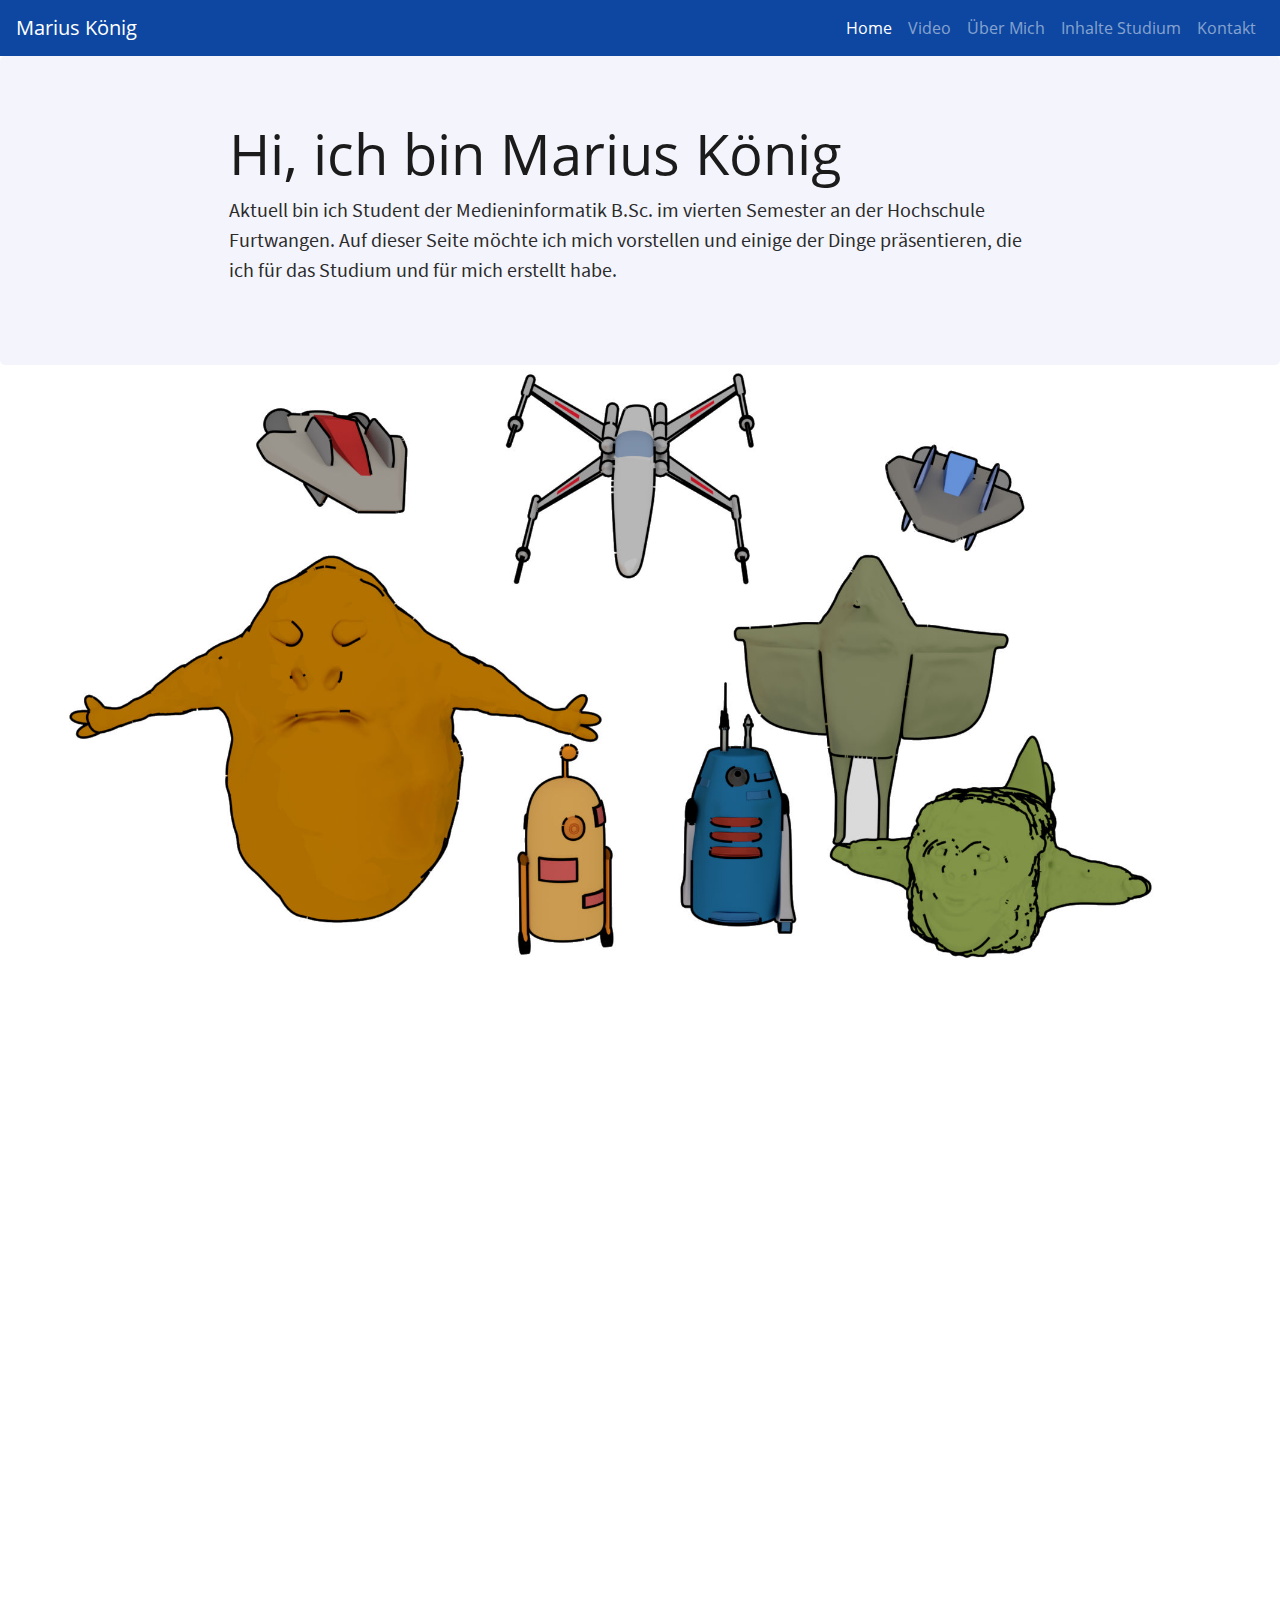
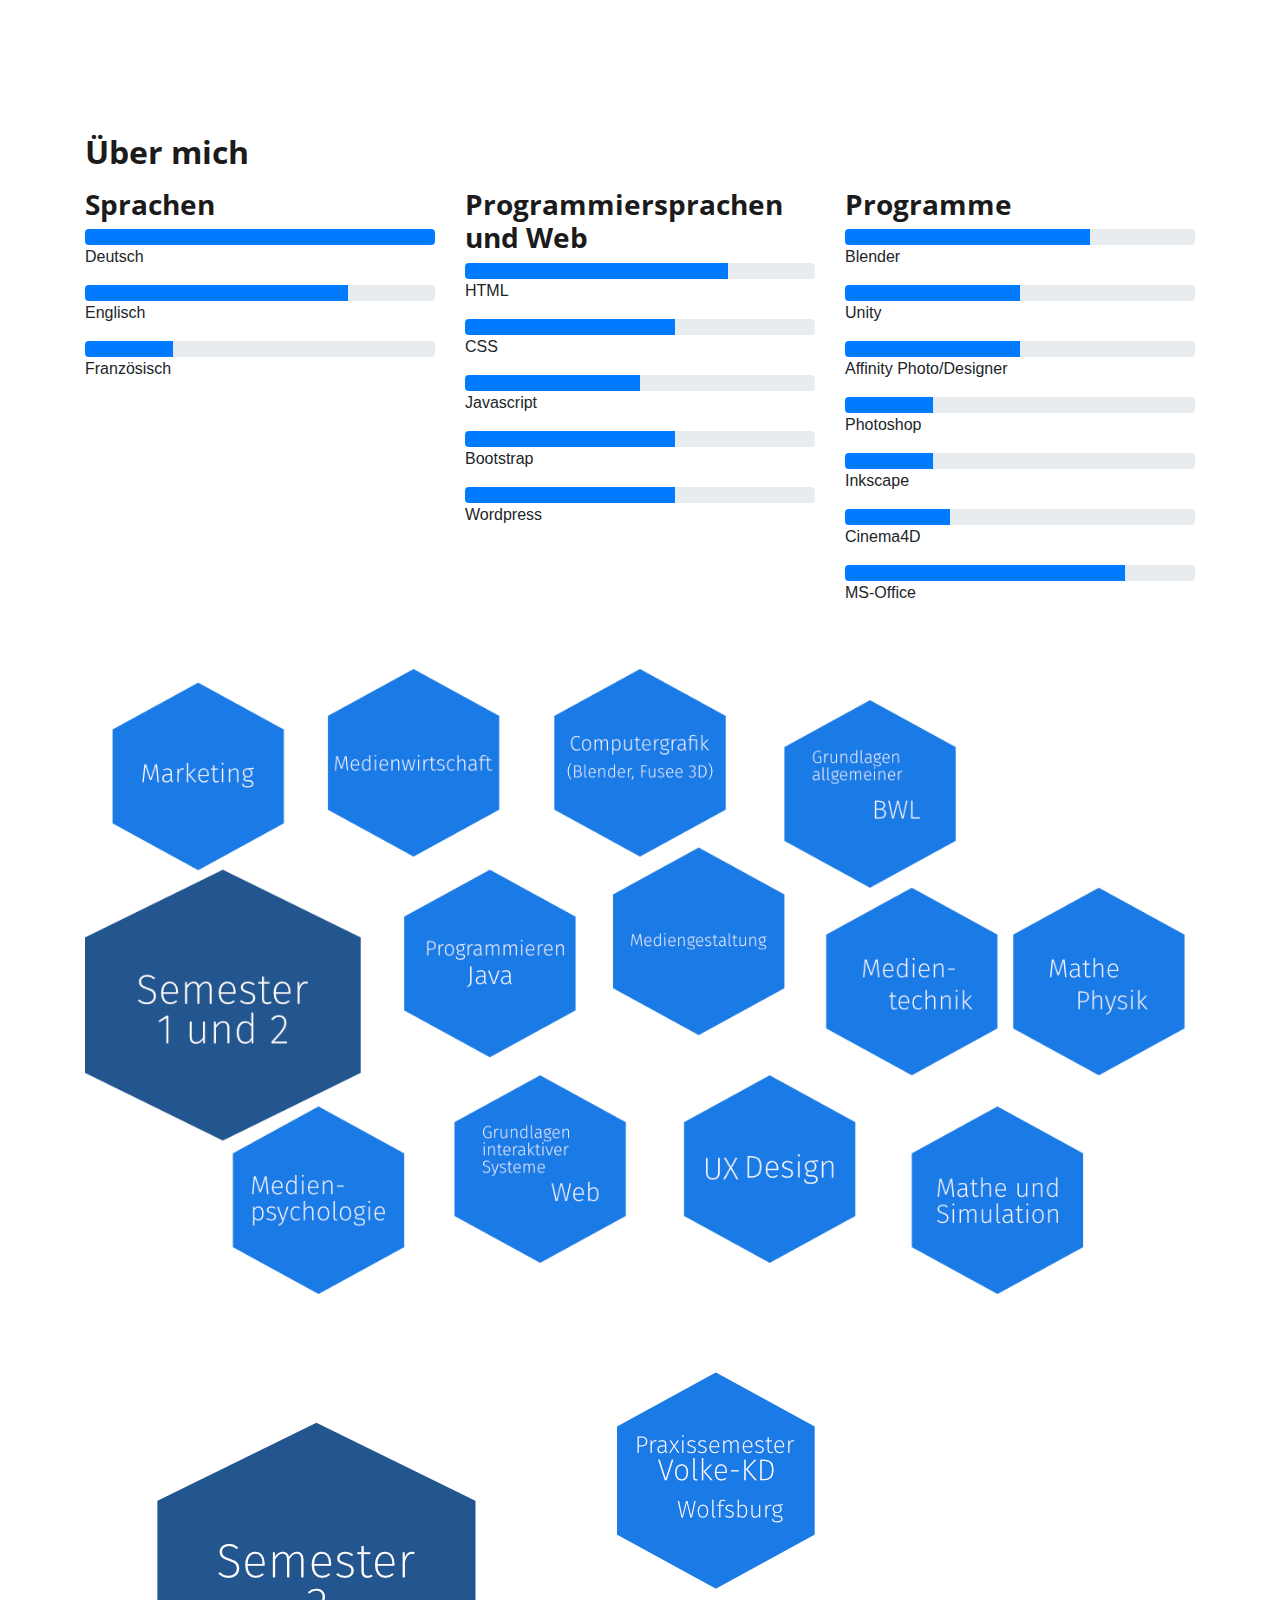
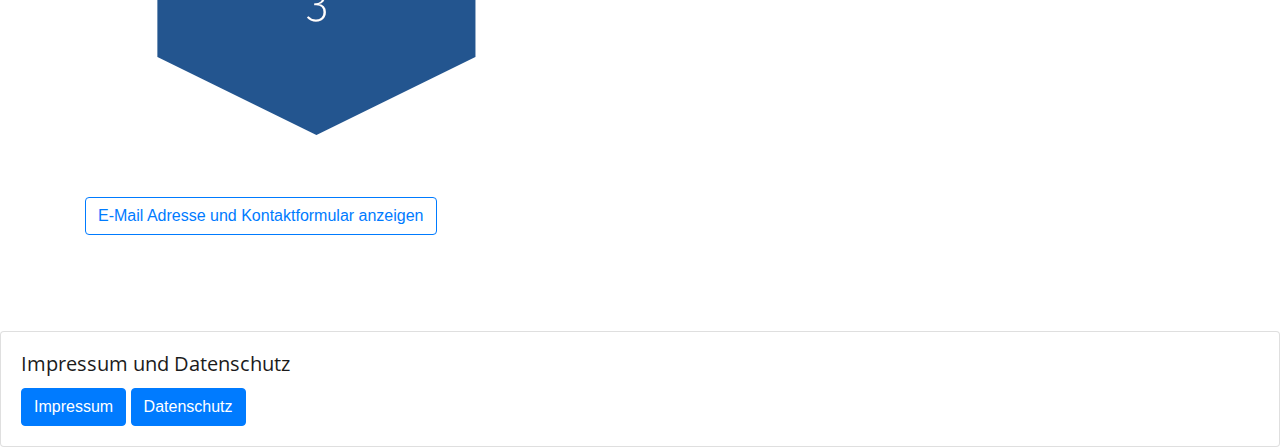
==== index.html @ 78ec2ecb "double jumbotron" ====
<!DOCTYPE html>

<head>
    <title>Marius König - Student Medieninformatik</title>
    <meta charset="utf-8">
    <meta name="viewport" content="width=device-width, initial-scale=1, shrink-to-fit=no">
    <meta name="theme-color" content="#0d47a1">
    <link rel="stylesheet" href="./css//bootstrap.min.css">
    <link rel="shortcut icon" href="./img/favicon.png">
    <link href="./css/style.css" rel="stylesheet">

</head>

<body>
    <nav class="navbar navbar-dark navbar-expand-lg navbar-light sticky-top" style="background-color: #0d47a1">
        <a class="navbar-brand" href="#">Marius König</a>
        <button class="navbar-toggler" type="button" data-toggle="collapse" data-target="#navbarNavAltMarkup"
            aria-controls="navbarNavAltMarkup" aria-expanded="false" aria-label="Toggle navigation">
            <span class="navbar-toggler-icon"></span>
        </button>
        <div class="collapse navbar-collapse justify-content-end" id="navbarNavAltMarkup">
            <div class="navbar-nav">
                <a class="nav-item nav-link active" href="#">Home<span class="sr-only">(current)</span></a>
                <a class="nav-item nav-link" href="#my-video">Video</a>
                <a class="nav-item nav-link" href="#about-me">Über Mich</a>
                <a class="nav-item nav-link" href="#studium">Inhalte Studium</a>
                <a class="nav-item nav-link" href="#link-contact">Kontakt</a>
            </div>
        </div>
    </nav>

    <div class="jumbotron mx-auto ">
        <div class="container" style="max-width:70%">
            <h1 class="display-4 mb-2">Hi, ich bin Marius König</h1>
            <p class="lead">
                Aktuell bin ich Student der Medieninformatik B.Sc. im vierten Semester an der Hochschule Furtwangen.
                Auf dieser Seite möchte ich mich vorstellen und einige der Dinge präsentieren,
                die ich für das Studium und für mich erstellt habe.
            </p>
        </div>
    </div>
    <div id="my-carousel" class="carousel slide mx-auto mb-4" data-ride="carousel" data-interval="3000"
        data-pause="false" style="max-width: 90%;">
        <div class="carousel-inner">
            <div class="carousel-item active">
                <img src="./img/image01.jpg" class="d-block w-100" alt="...">
            </div>
            <div class="carousel-item">
                <img src="./img/xwing.png" class="d-block w-100" alt="...">
            </div>
        </div>
    </div>

    <div class="embed-responsive embed-responsive-16by9 mx-auto" id="my-video" style="max-width:90%">
        <iframe class="embed-responsive-item" src="https://www.youtube-nocookie.com/embed/1ndP3oigHSA"
            allowfullscreen></iframe>
    </div>



    <div class="container mb-3 mt-5" id="about-me">
        <h2 class="font-weight-bold">Über mich</h2>
    </div>

    <div class="container mb-5">
        <div class="row">
            <div class="col-sm">
                <h3 class="font-weight-bold">Sprachen</h3>

                <div class="progress">
                    <div class="progress-bar w-100" role="progressbar" aria-valuenow="100" aria-valuemin="0"
                        aria-valuemax="100">
                    </div>
                </div>
                <p>Deutsch</p>


                <div class="progress">
                    <div class="progress-bar w-75" role="progressbar" aria-valuenow="75" aria-valuemin="0"
                        aria-valuemax="100">
                    </div>
                </div>
                <p>Englisch</p>


                <div class="progress">
                    <div class="progress-bar w-25" role="progressbar" aria-valuenow="25" aria-valuemin="0"
                        aria-valuemax="100">
                    </div>
                </div>
                <p>Französisch</p>
            </div>
            <div class="col-sm">
                <h3 class="font-weight-bold">Programmiersprachen und Web</h3>

                <div class="progress">
                    <div class="progress-bar" role="progressbar" style="width: 75%" aria-valuenow="75" aria-valuemin="0"
                        aria-valuemax="100">
                    </div>
                </div>
                <p>HTML</p>

                <div class="progress">
                    <div class="progress-bar" role="progressbar" style="width: 60%" aria-valuenow="60" aria-valuemin="0"
                        aria-valuemax="100">
                    </div>
                </div>
                <p>CSS</p>

                <div class="progress">
                    <div class="progress-bar" role="progressbar" style="width: 50%" aria-valuenow="50" aria-valuemin="0"
                        aria-valuemax="100">
                    </div>
                </div>
                <p>Javascript</p>

                <div class="progress">
                    <div class="progress-bar" role="progressbar" style="width: 60%" aria-valuenow="60" aria-valuemin="0"
                        aria-valuemax="100">
                    </div>
                </div>
                <p>Bootstrap</p>

                <div class="progress">
                    <div class="progress-bar" role="progressbar" style="width: 60%" aria-valuenow="60" aria-valuemin="0"
                        aria-valuemax="100">
                    </div>
                </div>
                <p>Wordpress</p>
            </div>
            <div class="col-sm">
                <h3 class="font-weight-bold">Programme</h3>

                <div class="progress">
                    <div class="progress-bar" role="progressbar" style="width: 70%" aria-valuenow="70" aria-valuemin="0"
                        aria-valuemax="100">
                    </div>
                </div>
                <p>Blender</p>

                <div class="progress">
                    <div class="progress-bar" role="progressbar" style="width: 50%" aria-valuenow="50" aria-valuemin="0"
                        aria-valuemax="100">
                    </div>
                </div>
                <p>Unity</p>

                <div class="progress">
                    <div class="progress-bar" role="progressbar" style="width: 50%" aria-valuenow="50" aria-valuemin="0"
                        aria-valuemax="100">
                    </div>
                </div>
                <p>Affinity Photo/Designer</p>

                <div class="progress">
                    <div class="progress-bar" role="progressbar" style="width: 25%" aria-valuenow="25" aria-valuemin="0"
                        aria-valuemax="100">
                    </div>
                </div>
                <p>Photoshop</p>

                <div class="progress">
                    <div class="progress-bar" role="progressbar" style="width: 25%" aria-valuenow="25" aria-valuemin="0"
                        aria-valuemax="100">
                    </div>
                </div>
                <p>Inkscape</p>

                <div class="progress">
                    <div class="progress-bar" role="progressbar" style="width: 30%" aria-valuenow="30" aria-valuemin="0"
                        aria-valuemax="100">
                    </div>
                </div>
                <p>Cinema4D</p>

                <div class="progress">
                    <div class="progress-bar" role="progressbar" style="width: 80%" aria-valuenow="80" aria-valuemin="0"
                        aria-valuemax="100">
                    </div>
                </div>
                <p>MS-Office</p>
            </div>
        </div>
    </div>

    <div class="container" id="studium">
        <img src="./img/sem1u2.png" class="img-fluid" alt="Responsive image">
        <img src="./img/sem3uprax.png" class="img-fluid" alt="Responsive image">
    </div>

    <span id="link-contact"></span>

    <div class="container temp-padding" id="tp-id">
        <button type="button" class="btn btn-outline-primary" id="show-contact">E-Mail Adresse und Kontaktformular anzeigen</button>
    </div>

    <div class="container d-none" id="contact-container">
        <div class="row">
            <div class="col-md">
                <h4>E-Mail-Adresse</h3>
                    <!-- <button type="button" class="btn btn-primary" id="contact-button">E-Mail-Adresse anzeigen</button> -->
                    <div class="card mb-4" style="max-width: fit-content">
                        <div class="card-body">
                            <span id="show-adress">Bitte Warten</span>
                        </div>
                    </div>
            </div>

            <div class="col-md">
                <h4 class="mb-4">
                    Kontaktformular
                    <small class="text-muted">über formspree</small>
                    </h3>
                    <form id="form" action="bla bla" method="POST">
                        <div class="form-group">
                            <label for="exampleInputEmail1">E-Mail-Adresse</label>
                            <input type="email" name="E-Mail" class="form-control" id="exampleInputEmail1"
                                aria-describedby="emailHelp" placeholder="Bitte E-Mail-Adresse eingeben">
                        </div>
                        <div class="form-group">
                            <label for="exampleInputPassword1">Ihre Nachricht</label>
                            <input class="form-control" type="text" name="text" id="exampleInputPassword1"
                                placeholder="Bitte Nachricht eingeben"></textarea>
                        </div>
                        <button type="submit" class="btn btn-primary">Senden</button>
                    </form>
            </div>
        </div>
    </div>





    <div class="card">
        <div class="card-body">
            <h5 class="card-title">Impressum und Datenschutz</h5>

            <!-- Button trigger modal -->
            <button type="button" class="btn btn-primary" data-toggle="modal" data-target="#impressum">
                Impressum
            </button>

            <!-- Modal -->
            <div class="modal fade" id="impressum" tabindex="-1" role="dialog" aria-hidden="true">
                <div class="modal-dialog modal-dialog-scrollable" role="document">
                    <div class="modal-content">
                        <div class="modal-header">
                            <h5 class="modal-title">Impressum</h5>
                            <button type="button" class="close" data-dismiss="modal" aria-label="Close">
                                <span aria-hidden="true">&times;</span>
                            </button>
                        </div>
                        <div class="modal-body">
                            <address>
                                Marius König <br>
                                Kandelstr. 7 <br>
                                79183 Waldkirch <br>
                            </address>
                        </div>
                    </div>
                </div>
            </div>


            <!-- Button trigger modal -->
            <button type="button" class="btn btn-primary" data-toggle="modal" data-target="#datenschutz">
                Datenschutz
            </button>

            <!-- Modal -->
            <div class="modal fade" id="datenschutz" tabindex="-1" role="dialog" aria-hidden="true">
                <div class="modal-dialog modal-dialog-scrollable" role="document">
                    <div class="modal-content">
                        <div class="modal-header">
                            <h5 class="modal-title">Datenschutz</h5>
                            <button type="button" class="close" data-dismiss="modal" aria-label="Close">
                                <span aria-hidden="true">&times;</span>
                            </button>
                        </div>
                        <div class="modal-body">
                            <h2>Datenschutzerklärung</h2>
                            <h3 id="dsg-general-intro"></h3>
                            <p class="text-justify">Diese Datenschutzerklärung klärt Sie über die Art, den Umfang und
                                Zweck der Verarbeitung
                                von personenbezogenen Daten (nachfolgend kurz „Daten“) im Rahmen der Erbringung unserer
                                Leistungen sowie innerhalb unseres Onlineangebotes und der mit ihm verbundenen
                                Webseiten, Funktionen und Inhalte sowie externen Onlinepräsenzen, wie z.B. unser Social
                                Media Profile auf (nachfolgend gemeinsam bezeichnet als „Onlineangebot“). Im Hinblick
                                auf die verwendeten Begrifflichkeiten, wie z.B. „Verarbeitung“ oder „Verantwortlicher“
                                verweisen wir auf die Definitionen im Art. 4 der Datenschutzgrundverordnung (DSGVO).
                                <br>
                                <br>
                            </p>
                            <h3 id="dsg-general-controller">Verantwortlicher</h3>
                            <p class="text-justify"><span class="tsmcontroller">Marius König<br>
                                    Kandelstr. 7 <br>
                                    79183 Waldkirch<br>
                                    E-Mail-Adresse Siehe Button</span></p>
                            <h3 id="dsg-general-datatype">Arten der verarbeiteten Daten</h3>
                            <p class="text-justify">- Bestandsdaten (z.B., Personen-Stammdaten, Namen oder
                                Adressen).<br>
                                - Kontaktdaten (z.B., E-Mail, Telefonnummern).<br>
                                - Inhaltsdaten (z.B., Texteingaben, Fotografien, Videos).<br>
                                - Nutzungsdaten (z.B., besuchte Webseiten, Interesse an Inhalten, Zugriffszeiten).<br>
                                - Meta-/Kommunikationsdaten (z.B., Geräte-Informationen, IP-Adressen).</p>
                            <h3 id="dsg-general-datasubjects">Kategorien betroffener Personen</h3>
                            <p class="text-justify">Besucher und Nutzer des Onlineangebotes (Nachfolgend bezeichnen wir
                                die betroffenen
                                Personen zusammenfassend auch als „Nutzer“).<br>
                            </p>
                            <h3 id="dsg-general-purpose">Zweck der Verarbeitung</h3>
                            <p class="text-justify">- Zurverfügungstellung des Onlineangebotes, seiner Funktionen und
                                Inhalte.<br>
                                - Beantwortung von Kontaktanfragen und Kommunikation mit Nutzern.<br>
                                - Sicherheitsmaßnahmen.<br>
                                - Reichweitenmessung/Marketing<br>
                                <span class="tsmcom"></span></p>
                            <h3 id="dsg-general-terms">Verwendete Begrifflichkeiten </h3>
                            <p class="text-justify">„Personenbezogene Daten“ sind alle Informationen, die sich auf eine
                                identifizierte oder
                                identifizierbare natürliche Person (im Folgenden „betroffene Person“) beziehen; als
                                identifizierbar wird eine natürliche Person angesehen, die direkt oder indirekt,
                                insbesondere mittels Zuordnung zu einer Kennung wie einem Namen, zu einer Kennnummer, zu
                                Standortdaten, zu einer Online-Kennung (z.B. Cookie) oder zu einem oder mehreren
                                besonderen Merkmalen identifiziert werden kann, die Ausdruck der physischen,
                                physiologischen, genetischen, psychischen, wirtschaftlichen, kulturellen oder sozialen
                                Identität dieser natürlichen Person sind.<br>
                                <br>
                                „Verarbeitung“ ist jeder mit oder ohne Hilfe automatisierter Verfahren ausgeführte
                                Vorgang oder jede solche Vorgangsreihe im Zusammenhang mit personenbezogenen Daten. Der
                                Begriff reicht weit und umfasst praktisch jeden Umgang mit Daten.<br>
                                <br>
                                „Pseudonymisierung“ die Verarbeitung personenbezogener Daten in einer Weise, dass die
                                personenbezogenen Daten ohne Hinzuziehung zusätzlicher Informationen nicht mehr einer
                                spezifischen betroffenen Person zugeordnet werden können, sofern diese zusätzlichen
                                Informationen gesondert aufbewahrt werden und technischen und organisatorischen
                                Maßnahmen unterliegen, die gewährleisten, dass die personenbezogenen Daten nicht einer
                                identifizierten oder identifizierbaren natürlichen Person zugewiesen werden.<br>
                                <br>
                                „Profiling“ jede Art der automatisierten Verarbeitung personenbezogener Daten, die darin
                                besteht, dass diese personenbezogenen Daten verwendet werden, um bestimmte persönliche
                                Aspekte, die sich auf eine natürliche Person beziehen, zu bewerten, insbesondere um
                                Aspekte bezüglich Arbeitsleistung, wirtschaftliche Lage, Gesundheit, persönliche
                                Vorlieben, Interessen, Zuverlässigkeit, Verhalten, Aufenthaltsort oder Ortswechsel
                                dieser natürlichen Person zu analysieren oder vorherzusagen.<br>
                                <br>
                                Als „Verantwortlicher“ wird die natürliche oder juristische Person, Behörde, Einrichtung
                                oder andere Stelle, die allein oder gemeinsam mit anderen über die Zwecke und Mittel der
                                Verarbeitung von personenbezogenen Daten entscheidet, bezeichnet.<br>
                                <br>
                                „Auftragsverarbeiter“ eine natürliche oder juristische Person, Behörde, Einrichtung oder
                                andere Stelle, die personenbezogene Daten im Auftrag des Verantwortlichen
                                verarbeitet.<br>
                            </p>
                            <h3 id="dsg-general-legalbasis">Maßgebliche Rechtsgrundlagen</h3>
                            <p class="text-justify">Nach Maßgabe des Art. 13 DSGVO teilen wir Ihnen die Rechtsgrundlagen
                                unserer
                                Datenverarbeitungen mit. Für Nutzer aus dem Geltungsbereich der
                                Datenschutzgrundverordnung (DSGVO), d.h. der EU und des EWG gilt, sofern die
                                Rechtsgrundlage in der Datenschutzerklärung nicht genannt wird, Folgendes: <br>
                                Die Rechtsgrundlage für die Einholung von Einwilligungen ist Art. 6 Abs. 1 lit. a und
                                Art. 7 DSGVO;<br>
                                Die Rechtsgrundlage für die Verarbeitung zur Erfüllung unserer Leistungen und
                                Durchführung vertraglicher Maßnahmen sowie Beantwortung von Anfragen ist Art. 6 Abs. 1
                                lit. b DSGVO;<br>
                                Die Rechtsgrundlage für die Verarbeitung zur Erfüllung unserer rechtlichen
                                Verpflichtungen ist Art. 6 Abs. 1 lit. c DSGVO;<br>
                                Für den Fall, dass lebenswichtige Interessen der betroffenen Person oder einer anderen
                                natürlichen Person eine Verarbeitung personenbezogener Daten erforderlich machen, dient
                                Art. 6 Abs. 1 lit. d DSGVO als Rechtsgrundlage.<br>
                                Die Rechtsgrundlage für die erforderliche Verarbeitung zur Wahrnehmung einer Aufgabe,
                                die im öffentlichen Interesse liegt oder in Ausübung öffentlicher Gewalt erfolgt, die
                                dem Verantwortlichen übertragen wurde ist Art. 6 Abs. 1 lit. e DSGVO. <br>
                                Die Rechtsgrundlage für die Verarbeitung zur Wahrung unserer berechtigten Interessen ist
                                Art. 6 Abs. 1 lit. f DSGVO. <br>
                                Die Verarbeitung von Daten zu anderen Zwecken als denen, zu denen sie erhoben wurden,
                                bestimmt sich nach den Vorgaben des Art 6 Abs. 4 DSGVO. <br>
                                Die Verarbeitung von besonderen Kategorien von Daten (entsprechend Art. 9 Abs. 1 DSGVO)
                                bestimmt sich nach den Vorgaben des Art. 9 Abs. 2 DSGVO. <br>
                            </p>
                            <h3 id="dsg-general-securitymeasures">Sicherheitsmaßnahmen</h3>
                            <p class="text-justify">Wir treffen nach Maßgabe der gesetzlichen Vorgabenunter
                                Berücksichtigung des Stands der
                                Technik, der Implementierungskosten und der Art, des Umfangs, der Umstände und der
                                Zwecke der Verarbeitung sowie der unterschiedlichen Eintrittswahrscheinlichkeit und
                                Schwere des Risikos für die Rechte und Freiheiten natürlicher Personen, geeignete
                                technische und organisatorische Maßnahmen, um ein dem Risiko angemessenes Schutzniveau
                                zu gewährleisten.<br>
                                <br>
                                Zu den Maßnahmen gehören insbesondere die Sicherung der Vertraulichkeit, Integrität und
                                Verfügbarkeit von Daten durch Kontrolle des physischen Zugangs zu den Daten, als auch
                                des sie betreffenden Zugriffs, der Eingabe, Weitergabe, der Sicherung der Verfügbarkeit
                                und ihrer Trennung. Des Weiteren haben wir Verfahren eingerichtet, die eine Wahrnehmung
                                von Betroffenenrechten, Löschung von Daten und Reaktion auf Gefährdung der Daten
                                gewährleisten. Ferner berücksichtigen wir den Schutz personenbezogener Daten bereits bei
                                der Entwicklung, bzw. Auswahl von Hardware, Software sowie Verfahren, entsprechend dem
                                Prinzip des Datenschutzes durch Technikgestaltung und durch datenschutzfreundliche
                                Voreinstellungen.<br>
                            </p>
                            <h3 id="dsg-general-coprocessing">Zusammenarbeit mit Auftragsverarbeitern, gemeinsam
                                Verantwortlichen und Dritten</h3>
                            <p class="text-justify">Sofern wir im Rahmen unserer Verarbeitung Daten gegenüber anderen
                                Personen und
                                Unternehmen (Auftragsverarbeitern, gemeinsam Verantwortlichen oder Dritten) offenbaren,
                                sie an diese übermitteln oder ihnen sonst Zugriff auf die Daten gewähren, erfolgt dies
                                nur auf Grundlage einer gesetzlichen Erlaubnis (z.B. wenn eine Übermittlung der Daten an
                                Dritte, wie an Zahlungsdienstleister, zur Vertragserfüllung erforderlich ist), Nutzer
                                eingewilligt haben, eine rechtliche Verpflichtung dies vorsieht oder auf Grundlage
                                unserer berechtigten Interessen (z.B. beim Einsatz von Beauftragten, Webhostern, etc.).
                                <br>
                                <br>
                                Sofern wir Daten anderen Unternehmen unserer Unternehmensgruppe offenbaren, übermitteln
                                oder ihnen sonst den Zugriff gewähren, erfolgt dies insbesondere zu administrativen
                                Zwecken als berechtigtes Interesse und darüberhinausgehend auf einer den gesetzlichen
                                Vorgaben entsprechenden Grundlage. <br>
                            </p>
                            <h3 id="dsg-general-thirdparty">Übermittlungen in Drittländer</h3>
                            <p class="text-justify">Sofern wir Daten in einem Drittland (d.h. außerhalb der Europäischen
                                Union (EU), des
                                Europäischen Wirtschaftsraums (EWR) oder der Schweizer Eidgenossenschaft) verarbeiten
                                oder dies im Rahmen der Inanspruchnahme von Diensten Dritter oder Offenlegung, bzw.
                                Übermittlung von Daten an andere Personen oder Unternehmen geschieht, erfolgt dies nur,
                                wenn es zur Erfüllung unserer (vor)vertraglichen Pflichten, auf Grundlage Ihrer
                                Einwilligung, aufgrund einer rechtlichen Verpflichtung oder auf Grundlage unserer
                                berechtigten Interessen geschieht. Vorbehaltlich ausdrücklicher Einwilligung oder
                                vertraglich erforderlicher Übermittlung, verarbeiten oder lassen wir die Daten nur in
                                Drittländern mit einem anerkannten Datenschutzniveau, zu denen die unter dem
                                "Privacy-Shield" zertifizierten US-Verarbeiter gehören oder auf Grundlage besonderer
                                Garantien, wie z.B. vertraglicher Verpflichtung durch sogenannte Standardschutzklauseln
                                der EU-Kommission, dem Vorliegen von Zertifizierungen oder verbindlichen internen
                                Datenschutzvorschriften verarbeiten (Art. 44 bis 49 DSGVO, <a
                                    href="https://ec.europa.eu/info/law/law-topic/data-protection/data-transfers-outside-eu_de"
                                    target="blank">Informationsseite der EU-Kommission</a>).</p>
                            <h3 id="dsg-general-rightssubject">Rechte der betroffenen Personen</h3>
                            <p class="text-justify">Sie haben das Recht, eine Bestätigung darüber zu verlangen, ob
                                betreffende Daten
                                verarbeitet werden und auf Auskunft über diese Daten sowie auf weitere Informationen und
                                Kopie der Daten entsprechend den gesetzlichen Vorgaben.<br>
                                <br>
                                Sie haben entsprechend. den gesetzlichen Vorgaben das Recht, die Vervollständigung der
                                Sie betreffenden Daten oder die Berichtigung der Sie betreffenden unrichtigen Daten zu
                                verlangen.<br>
                                <br>
                                Sie haben nach Maßgabe der gesetzlichen Vorgaben das Recht zu verlangen, dass
                                betreffende Daten unverzüglich gelöscht werden, bzw. alternativ nach Maßgabe der
                                gesetzlichen Vorgaben eine Einschränkung der Verarbeitung der Daten zu verlangen.<br>
                                <br>
                                Sie haben das Recht zu verlangen, dass die Sie betreffenden Daten, die Sie uns
                                bereitgestellt haben nach Maßgabe der gesetzlichen Vorgaben zu erhalten und deren
                                Übermittlung an andere Verantwortliche zu fordern. <br>
                                <br>
                                Sie haben ferner nach Maßgabe der gesetzlichen Vorgaben das Recht, eine Beschwerde bei
                                der zuständigen Aufsichtsbehörde einzureichen.<br>
                            </p>
                            <h3 id="dsg-general-revokeconsent">Widerrufsrecht</h3>
                            <p class="text-justify">Sie haben das Recht, erteilte Einwilligungen mit Wirkung für die
                                Zukunft zu widerrufen.
                            </p>
                            <h3 id="dsg-general-object">Widerspruchsrecht</h3>
                            <p><strong>Sie können der künftigen Verarbeitung der Sie betreffenden Daten nach Maßgabe der
                                    gesetzlichen Vorgaben jederzeit widersprechen. Der Widerspruch kann insbesondere
                                    gegen die Verarbeitung für Zwecke der Direktwerbung erfolgen.</strong></p>
                            <h3 id="dsg-general-cookies">Cookies und Widerspruchsrecht bei Direktwerbung</h3>
                            <p class="text-justify">Als „Cookies“ werden kleine Dateien bezeichnet, die auf Rechnern der
                                Nutzer gespeichert
                                werden. Innerhalb der Cookies können unterschiedliche Angaben gespeichert werden. Ein
                                Cookie dient primär dazu, die Angaben zu einem Nutzer (bzw. dem Gerät auf dem das Cookie
                                gespeichert ist) während oder auch nach seinem Besuch innerhalb eines Onlineangebotes zu
                                speichern. Als temporäre Cookies, bzw. „Session-Cookies“ oder „transiente Cookies“,
                                werden Cookies bezeichnet, die gelöscht werden, nachdem ein Nutzer ein Onlineangebot
                                verlässt und seinen Browser schließt. In einem solchen Cookie kann z.B. der Inhalt eines
                                Warenkorbs in einem Onlineshop oder ein Login-Status gespeichert werden. Als „permanent“
                                oder „persistent“ werden Cookies bezeichnet, die auch nach dem Schließen des Browsers
                                gespeichert bleiben. So kann z.B. der Login-Status gespeichert werden, wenn die Nutzer
                                diese nach mehreren Tagen aufsuchen. Ebenso können in einem solchen Cookie die
                                Interessen der Nutzer gespeichert werden, die für Reichweitenmessung oder
                                Marketingzwecke verwendet werden. Als „Third-Party-Cookie“ werden Cookies bezeichnet,
                                die von anderen Anbietern als dem Verantwortlichen, der das Onlineangebot betreibt,
                                angeboten werden (andernfalls, wenn es nur dessen Cookies sind spricht man von
                                „First-Party Cookies“).<br>
                                <br>
                                Wir können temporäre und permanente Cookies einsetzen und klären hierüber im Rahmen
                                unserer Datenschutzerklärung auf.<br>
                                <br>
                                Sofern wir die Nutzer um eine Einwilligung in den Einsatz von Cookies bitten (z.B. im
                                Rahmen einer Cookie-Einwilligung), ist die Rechtsgrundlage dieser Verarbeitung Art. 6
                                Abs. 1 lit. a. DSGVO. Ansonsten werden die personenbezogenen Cookies der Nutzer
                                entsprechend den nachfolgenden Erläuterungen im Rahmen dieser Datenschutzerklärung auf
                                Grundlage unserer berechtigten Interessen (d.h. Interesse an der Analyse, Optimierung
                                und wirtschaftlichem Betrieb unseres Onlineangebotes im Sinne des Art. 6 Abs. 1 lit. f.
                                DSGVO) oder sofern der Einsatz von Cookies zur Erbringung unserer vertragsbezogenen
                                Leistungen erforderlich ist, gem. Art. 6 Abs. 1 lit. b. DSGVO, bzw. sofern der Einsatz
                                von Cookies für die Wahrnehmung einer Aufgabe, die im öffentlichen Interesse liegt
                                erforderlich ist oder in Ausübung öffentlicher Gewalt erfolgt, gem. Art. 6 Abs. 1 lit.
                                e. DSGVO, verarbeitet.<br>
                                <br>
                                Falls die Nutzer nicht möchten, dass Cookies auf ihrem Rechner gespeichert werden,
                                werden sie gebeten die entsprechende Option in den Systemeinstellungen ihres Browsers zu
                                deaktivieren. Gespeicherte Cookies können in den Systemeinstellungen des Browsers
                                gelöscht werden. Der Ausschluss von Cookies kann zu Funktionseinschränkungen dieses
                                Onlineangebotes führen.<br>
                                <br>
                                Ein genereller Widerspruch gegen den Einsatz der zu Zwecken des Onlinemarketing
                                eingesetzten Cookies kann bei einer Vielzahl der Dienste, vor allem im Fall des
                                Trackings, über die US-amerikanische Seite <a
                                    href="http://www.aboutads.info/choices/">http://www.aboutads.info/choices/</a> oder
                                die EU-Seite <a
                                    href="http://www.youronlinechoices.com/">http://www.youronlinechoices.com/</a>
                                erklärt werden. Des Weiteren kann die Speicherung von Cookies mittels deren Abschaltung
                                in den Einstellungen des Browsers erreicht werden. Bitte beachten Sie, dass dann
                                gegebenenfalls nicht alle Funktionen dieses Onlineangebotes genutzt werden können.</p>
                            <h3 id="dsg-general-erasure">Löschung von Daten</h3>
                            <p class="text-justify">Die von uns verarbeiteten Daten werden nach Maßgabe der gesetzlichen
                                Vorgaben gelöscht
                                oder in ihrer Verarbeitung eingeschränkt. Sofern nicht im Rahmen dieser
                                Datenschutzerklärung ausdrücklich angegeben, werden die bei uns gespeicherten Daten
                                gelöscht, sobald sie für ihre Zweckbestimmung nicht mehr erforderlich sind und der
                                Löschung keine gesetzlichen Aufbewahrungspflichten entgegenstehen. <br>
                                <br>
                                Sofern die Daten nicht gelöscht werden, weil sie für andere und gesetzlich zulässige
                                Zwecke erforderlich sind, wird deren Verarbeitung eingeschränkt. D.h. die Daten werden
                                gesperrt und nicht für andere Zwecke verarbeitet. Das gilt z.B. für Daten, die aus
                                handels- oder steuerrechtlichen Gründen aufbewahrt werden müssen.</p>
                            <h3 id="dsg-general-changes">Änderungen und Aktualisierungen der Datenschutzerklärung</h3>
                            <p class="text-justify">Wir bitten Sie sich regelmäßig über den Inhalt unserer
                                Datenschutzerklärung zu
                                informieren. Wir passen die Datenschutzerklärung an, sobald die Änderungen der von uns
                                durchgeführten Datenverarbeitungen dies erforderlich machen. Wir informieren Sie, sobald
                                durch die Änderungen eine Mitwirkungshandlung Ihrerseits (z.B. Einwilligung) oder eine
                                sonstige individuelle Benachrichtigung erforderlich wird.</p>
                            <p></p>
                            <h3 id="dsg-hostingprovider">Hosting und E-Mail-Versand</h3>
                            <p></p>
                            <p class="text-justify"><span class="ts-muster-content">Die von uns in Anspruch genommenen
                                    Hosting-Leistungen
                                    dienen der Zurverfügungstellung der folgenden Leistungen: Infrastruktur- und
                                    Plattformdienstleistungen, Rechenkapazität, Speicherplatz und Datenbankdienste,
                                    E-Mail-Versand, Sicherheitsleistungen sowie technische Wartungsleistungen, die wir
                                    zum Zwecke des Betriebs dieses Onlineangebotes einsetzen. <br>
                                    <br>
                                    Hierbei verarbeiten wir, bzw. unser Hostinganbieter Bestandsdaten, Kontaktdaten,
                                    Inhaltsdaten, Vertragsdaten, Nutzungsdaten, Meta- und Kommunikationsdaten von
                                    Kunden, Interessenten und Besuchern dieses Onlineangebotes auf Grundlage unserer
                                    berechtigten Interessen an einer effizienten und sicheren Zurverfügungstellung
                                    dieses Onlineangebotes gem. Art. 6 Abs. 1 lit. f DSGVO i.V.m. Art. 28 DSGVO
                                    (Abschluss Auftragsverarbeitungsvertrag).</span></p>
                            <p></p>
                            <h3 id="dsg-logfiles">Erhebung von Zugriffsdaten und Logfiles</h3>
                            <p></p>
                            <p class="text-justify"><span class="ts-muster-content">Wir, bzw. unser Hostinganbieter,
                                    erhebt auf Grundlage
                                    unserer berechtigten Interessen im Sinne des Art. 6 Abs. 1 lit. f. DSGVO Daten über
                                    jeden Zugriff auf den Server, auf dem sich dieser Dienst befindet (sogenannte
                                    Serverlogfiles). Zu den Zugriffsdaten gehören Name der abgerufenen Webseite, Datei,
                                    Datum und Uhrzeit des Abrufs, übertragene Datenmenge, Meldung über erfolgreichen
                                    Abruf, Browsertyp nebst Version, das Betriebssystem des Nutzers, Referrer URL (die
                                    zuvor besuchte Seite), IP-Adresse und der anfragende Provider.<br>
                                    <br>
                                    Logfile-Informationen werden aus Sicherheitsgründen (z.B. zur Aufklärung von
                                    Missbrauchs- oder Betrugshandlungen) für die Dauer von maximal 7 Tagen gespeichert
                                    und danach gelöscht. Daten, deren weitere Aufbewahrung zu Beweiszwecken erforderlich
                                    ist, sind bis zur endgültigen Klärung des jeweiligen Vorfalls von der Löschung
                                    ausgenommen.</span></p>
                            <p></p>
                            <h3 id="dsg-thirdparty-einleitung">Einbindung von Diensten und Inhalten Dritter</h3>
                            <p></p>
                            <p class="text-justify"><span class="ts-muster-content">Wir setzen innerhalb unseres
                                    Onlineangebotes auf
                                    Grundlage unserer berechtigten Interessen (d.h. Interesse an der Analyse,
                                    Optimierung und wirtschaftlichem Betrieb unseres Onlineangebotes im Sinne des Art. 6
                                    Abs. 1 lit. f. DSGVO) Inhalts- oder Serviceangebote von Drittanbietern ein, um deren
                                    Inhalte und Services, wie z.B. Videos oder Schriftarten einzubinden (nachfolgend
                                    einheitlich bezeichnet als “Inhalte”). <br>

                                    <br>
                                    Dies setzt immer voraus, dass die Drittanbieter dieser Inhalte, die IP-Adresse der
                                    Nutzer wahrnehmen, da sie ohne die IP-Adresse die Inhalte nicht an deren Browser
                                    senden könnten. Die IP-Adresse ist damit für die Darstellung dieser Inhalte
                                    erforderlich. Wir bemühen uns nur solche Inhalte zu verwenden, deren jeweilige
                                    Anbieter die IP-Adresse lediglich zur Auslieferung der Inhalte verwenden.
                                    Drittanbieter können ferner so genannte Pixel-Tags (unsichtbare Grafiken, auch als
                                    "Web Beacons" bezeichnet) für statistische oder Marketingzwecke verwenden. Durch die
                                    "Pixel-Tags" können Informationen, wie der Besucherverkehr auf den Seiten dieser
                                    Website ausgewertet werden. Die pseudonymen Informationen können ferner in Cookies
                                    auf dem Gerät der Nutzer gespeichert werden und unter anderem technische
                                    Informationen zum Browser und Betriebssystem, verweisende Webseiten, Besuchszeit
                                    sowie weitere Angaben zur Nutzung unseres Onlineangebotes enthalten, als auch mit
                                    solchen Informationen aus anderen Quellen verbunden werden.
                                </span></p>
                            <p></p>
                            <h3 id="dsg-thirdparty-youtube">Youtube</h3>
                            <p></p>
                            <p class="text-justify"><span class="ts-muster-content">Wir binden die Videos der Plattform
                                    “YouTube” des
                                    Anbieters Google Ireland Limited, Gordon House, Barrow Street, Dublin 4, Irland,
                                    ein. Datenschutzerklärung: <a target="_blank"
                                        href="https://www.google.com/policies/privacy/">https://www.google.com/policies/privacy/</a>,
                                    Opt-Out: <a target="_blank"
                                        href="https://adssettings.google.com/authenticated">https://adssettings.google.com/authenticated</a>.</span>
                            </p>

                            <p></p>
                            <h3>Content Delivery Network (CDN)</h3>
                            <p class="text-justify">
                                Wir setzen ein so genanntes "Content Delivery Network" (CDN), angeboten von
                                Github und Bootstrap ein.

                                Ein CDN ist ein Dienst, mit dessen Hilfe Inhalte unseres Onlineangebotes,
                                insbesondere große Mediendateien, wie Grafiken oder Skripte mit Hilfe regional
                                verteilter und über das Internet verbundener Server, schneller ausgeliefert
                                werden. Die Verarbeitung der Daten der Nutzer erfolgt alleine zu den
                                vorgenannten Zwecken und der Aufrechterhaltung der Sicherheit und
                                Funktionsfähigkeit des CDN.

                                Die Nutzung erfolgt auf Grundlage unserer berechtigten Interessen, d.h.
                                Interesse an einer sicheren und effizienten Bereitstellung, Analyse sowie
                                Optimierung unseres Onlineangebotes gem. Art. 6 Abs. 1 lit. f. DSGVO.
                            </p>
                            <p></p>
                            <h3 id="dsg-thirdparty-googlefonts">Google Fonts</h3>
                            <p></p>

                            <a href="https://datenschutz-generator.de" class="dsg1-6" rel="nofollow"
                                target="_blank">Erstellt mit Datenschutz-Generator.de von RA Dr. Thomas Schwenke</a>

                        </div>
                    </div>
                </div>
            </div>


        </div>
    </div>


    <script src="./js/jquery-3.3.1.min.js"></script>
    <script src="./js/popper.min.js"></script>
    <script src="./js/bootstrap.min.js"></script>
    <script src="./js/index.js"></script>
</body>
---- css/style.css ----
/* source-sans-pro-regular - latin */
@font-face {
    font-family: 'Source Sans Pro';
    font-style: normal;
    font-weight: 400;
    src: local('Source Sans Pro Regular'), local('SourceSansPro-Regular'),
         url('../fonts/source-sans-pro-v11-latin-regular.woff2') format('woff2'), /* Chrome 26+, Opera 23+, Firefox 39+ */
         url('../fonts/source-sans-pro-v11-latin-regular.woff') format('woff'); /* Chrome 6+, Firefox 3.6+, IE 9+, Safari 5.1+ */
  }
  /* source-sans-pro-700 - latin */
  @font-face {
    font-family: 'Source Sans Pro';
    font-style: normal;
    font-weight: 700;
    src: local('Source Sans Pro Bold'), local('SourceSansPro-Bold'),
         url('../fonts/source-sans-pro-v11-latin-700.woff2') format('woff2'), /* Chrome 26+, Opera 23+, Firefox 39+ */
         url('../fonts/source-sans-pro-v11-latin-700.woff') format('woff'); /* Chrome 6+, Firefox 3.6+, IE 9+, Safari 5.1+ */
  }

  /* open-sans-regular - latin */
@font-face {
    font-family: 'Open Sans';
    font-style: normal;
    font-weight: 400;
    src: local('Open Sans Regular'), local('OpenSans-Regular'),
         url('../fonts/open-sans-v15-latin-regular.woff2') format('woff2'), /* Chrome 26+, Opera 23+, Firefox 39+ */
         url('../fonts/open-sans-v15-latin-regular.woff') format('woff'); /* Chrome 6+, Firefox 3.6+, IE 9+, Safari 5.1+ */
  }
  /* open-sans-700 - latin */
  @font-face {
    font-family: 'Open Sans';
    font-style: normal;
    font-weight: 700;
    src: local('Open Sans Bold'), local('OpenSans-Bold'),
         url('../fonts/open-sans-v15-latin-700.woff2') format('woff2'), /* Chrome 26+, Opera 23+, Firefox 39+ */
         url('../fonts/open-sans-v15-latin-700.woff') format('woff'); /* Chrome 6+, Firefox 3.6+, IE 9+, Safari 5.1+ */
  }

.jumbotron {
    background-color: rgba(200, 200, 240, 0.2);
    margin-bottom: 0%;
}

#button-adress {
    font-size: 14pt;
}

#contact-container {
    padding-bottom: 5em;
    padding-top: 3.5em;
}

h1 {
    font-family: 'Open Sans', sans-serif;
    color: #1b1b1b;
}

h2 {
    font-family: 'Open Sans', sans-serif;
    color: #1b1b1b;
}

h3 {
    font-family: 'Open Sans', sans-serif;
    color: #1b1b1b;
}

h4 {
    font-family: 'Open Sans', sans-serif;
    color: #1b1b1b;
}

h5 {
    font-family: 'Open Sans', sans-serif;
    color: #1b1b1b;
}

a {
    font-family: 'Open Sans', sans-serif;
}

.lead {
    font-family: 'Source Sans Pro', sans-serif;
    color: #2b2b2b;
}

#contact-button {
    font-family: 'Source Sans Pro', sans-serif;
    font-size: 14pt;
}

.temp-padding {
    padding-top: 1em;
    padding-bottom: 6em;
}
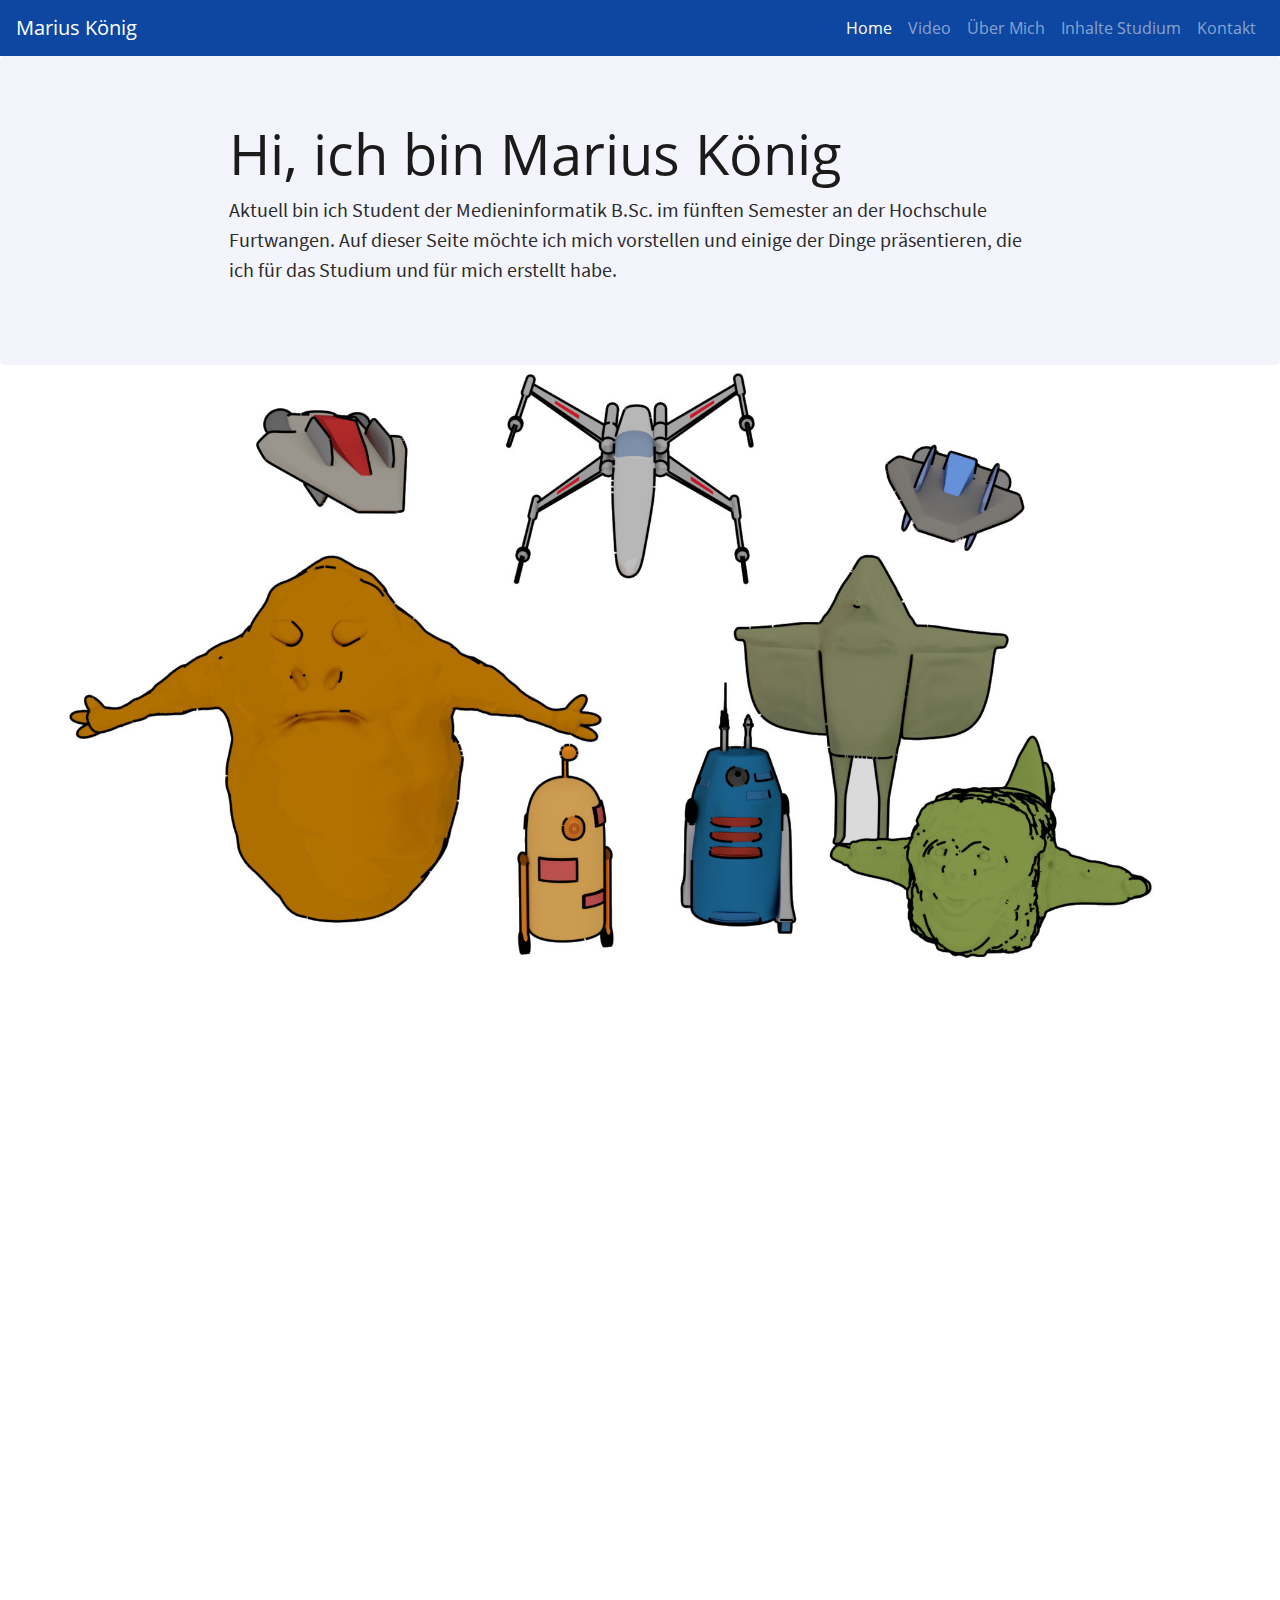
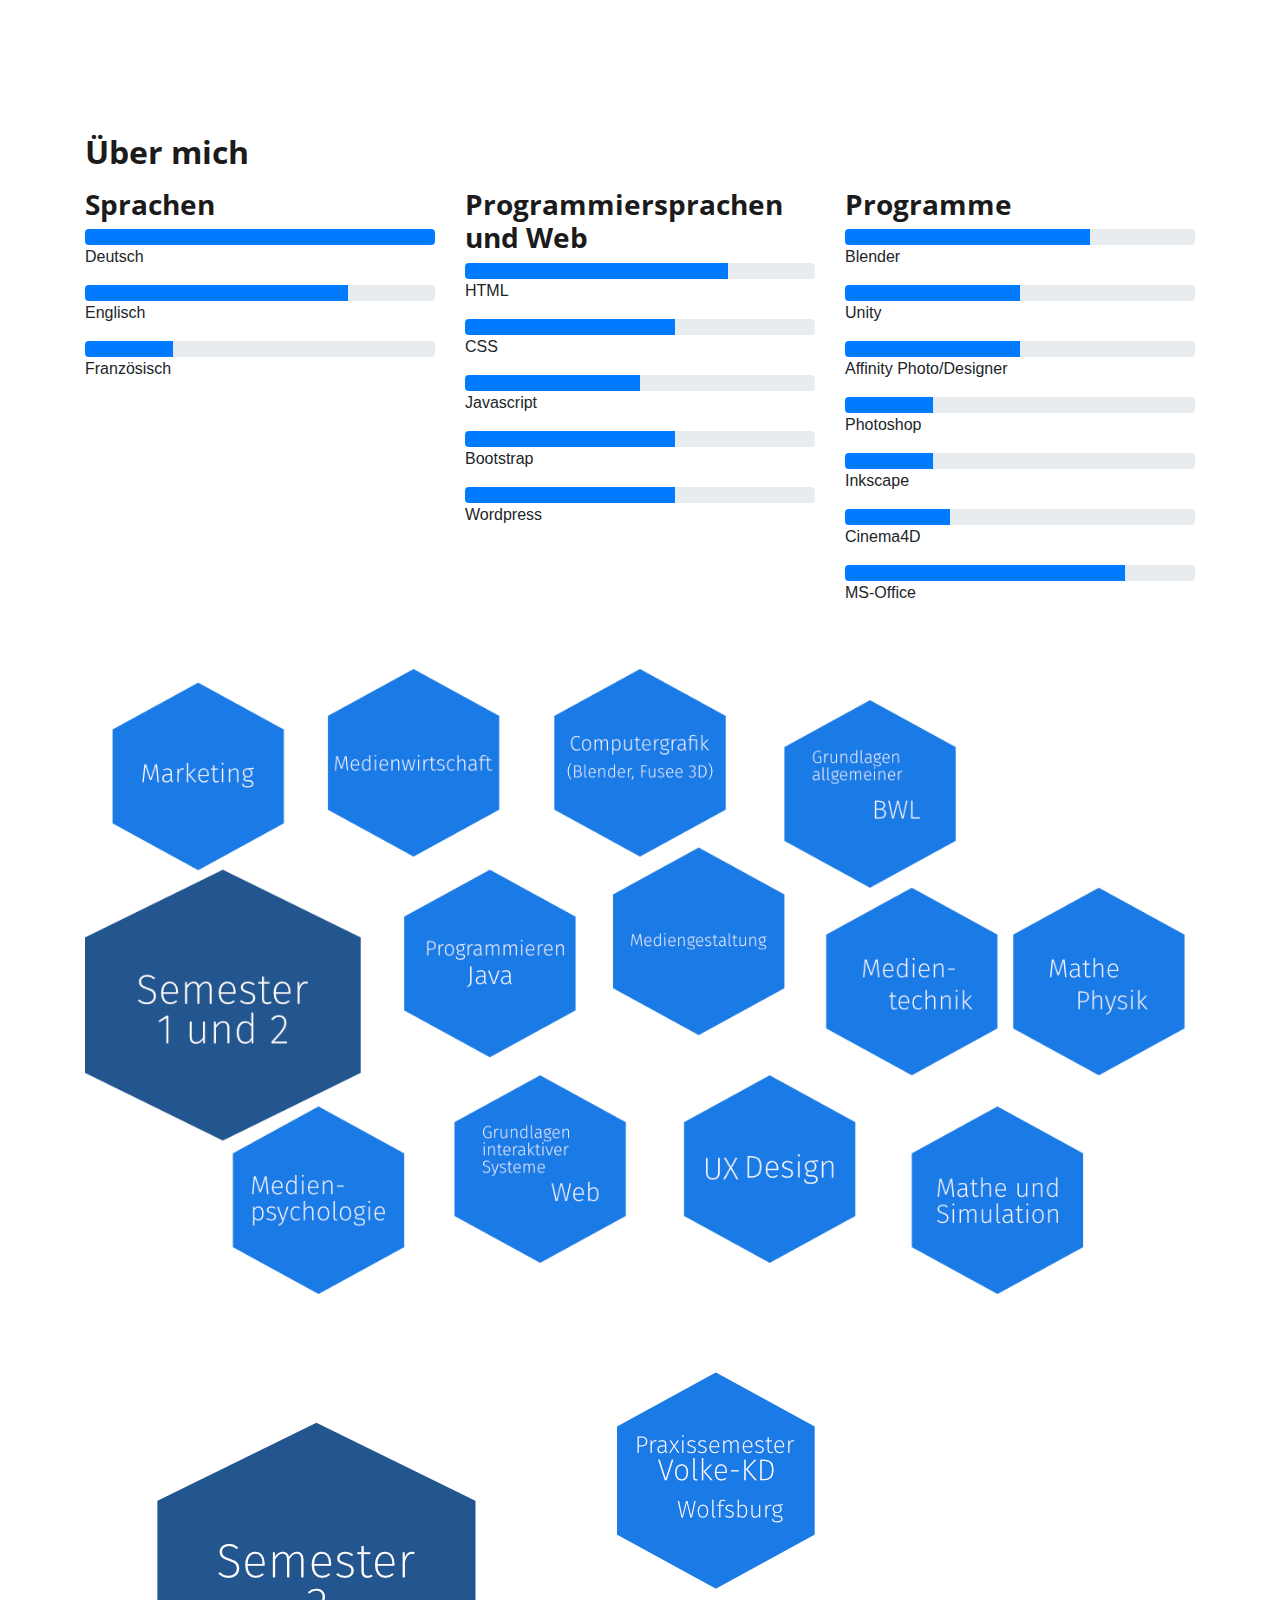
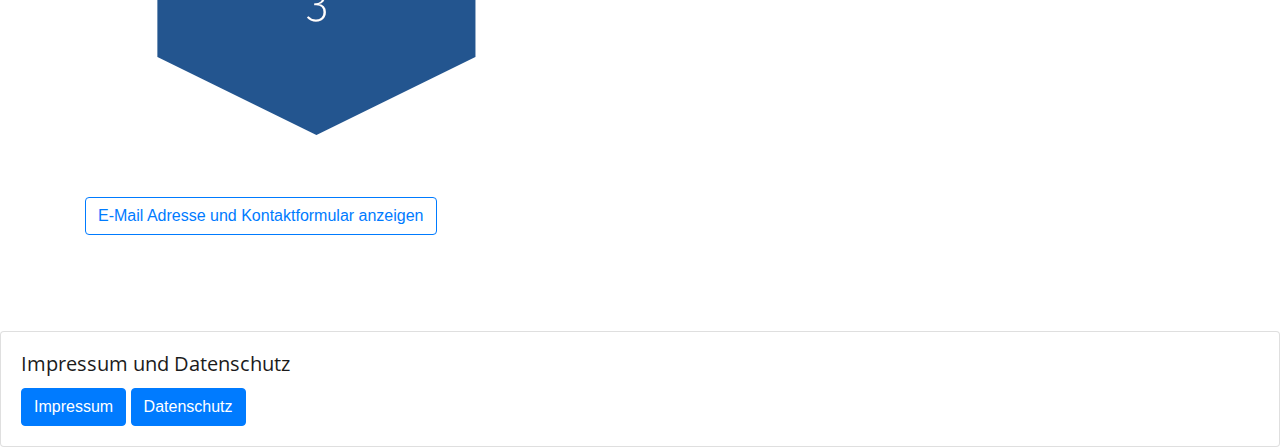
==== commit 915f890c: "nächstes Semester" ====
--- a/index.html
+++ b/index.html
@@ -33,7 +33,7 @@
         <div class="container" style="max-width:70%">
             <h1 class="display-4 mb-2">Hi, ich bin Marius König</h1>
             <p class="lead">
-                Aktuell bin ich Student der Medieninformatik B.Sc. im vierten Semester an der Hochschule Furtwangen.
+                Aktuell bin ich Student der Medieninformatik B.Sc. im fünften Semester an der Hochschule Furtwangen.
                 Auf dieser Seite möchte ich mich vorstellen und einige der Dinge präsentieren,
                 die ich für das Studium und für mich erstellt habe.
             </p>
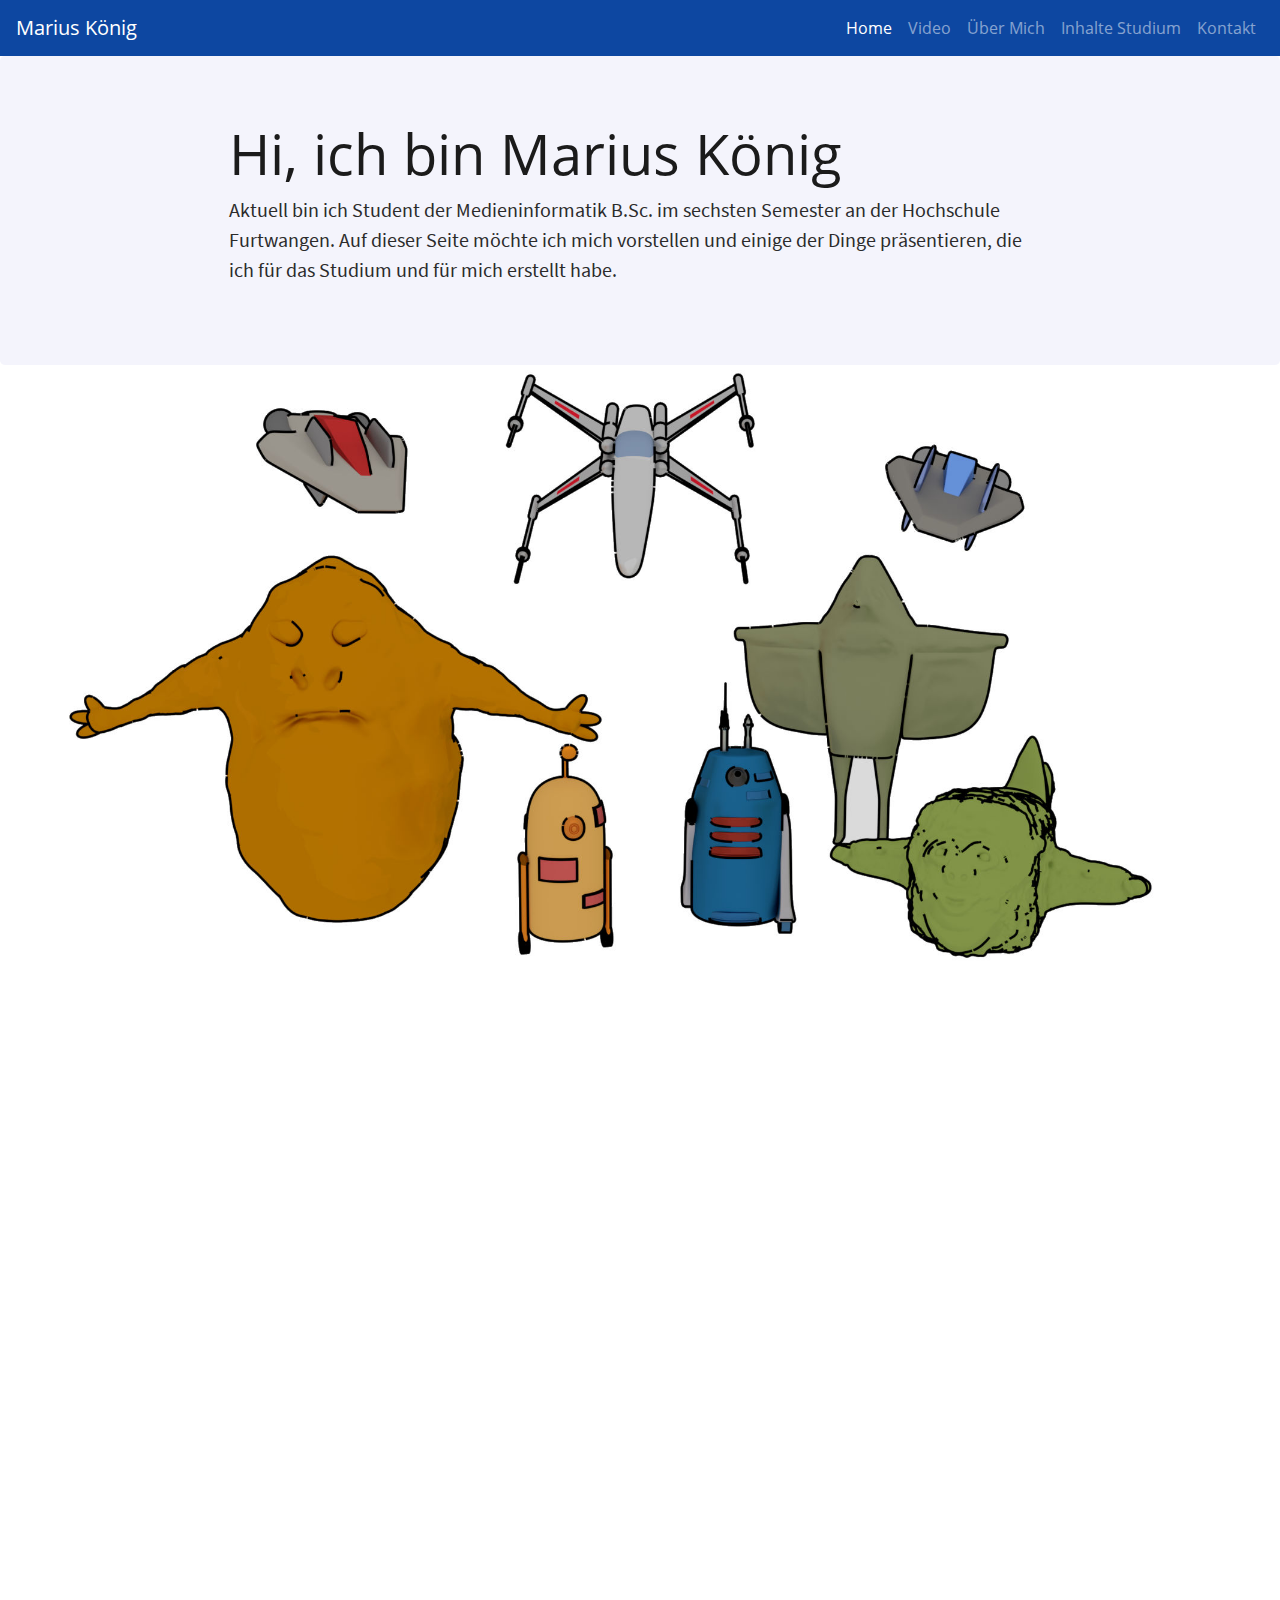
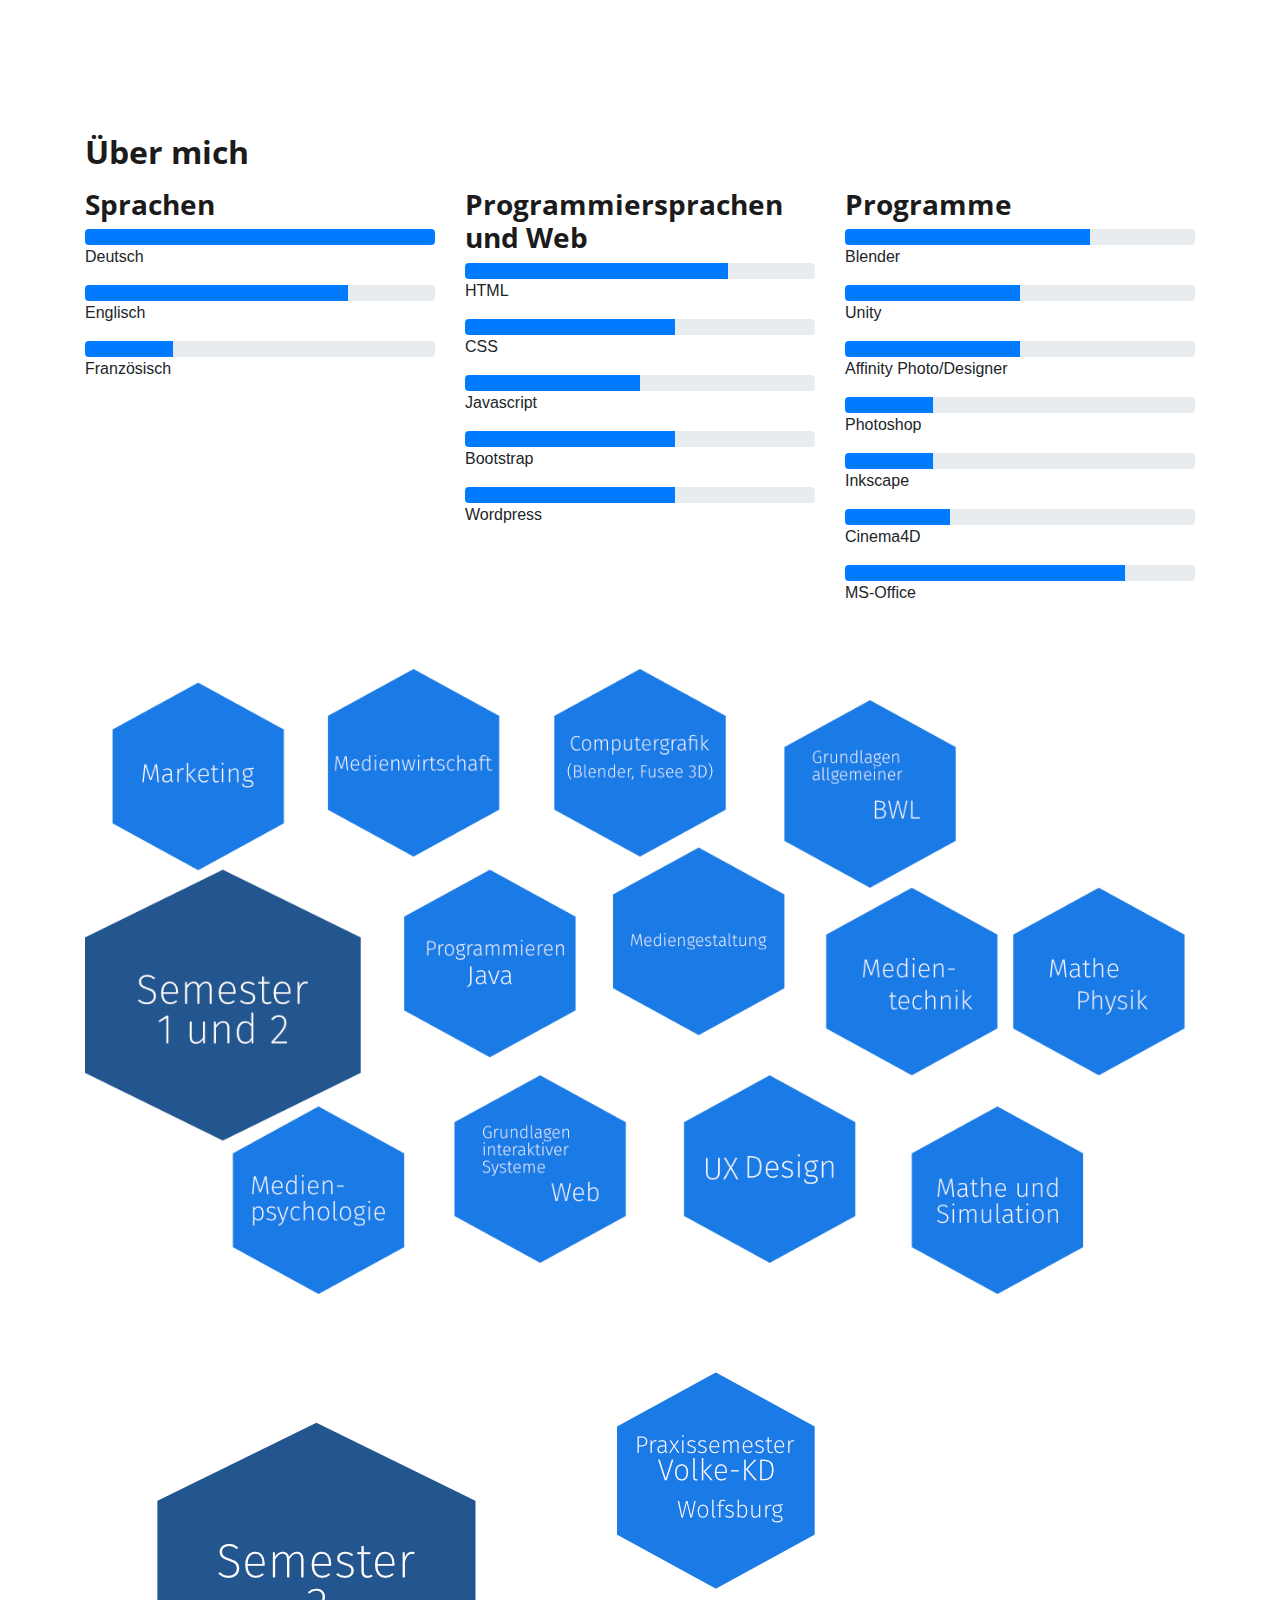
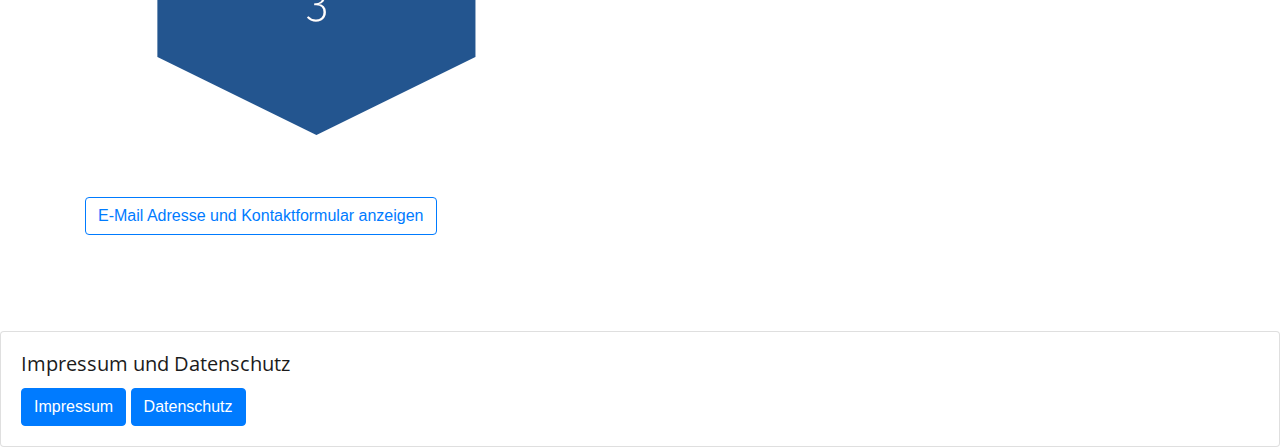
==== commit 30ac5648: "Update index.html" ====
--- a/index.html
+++ b/index.html
@@ -33,7 +33,7 @@
         <div class="container" style="max-width:70%">
             <h1 class="display-4 mb-2">Hi, ich bin Marius König</h1>
             <p class="lead">
-                Aktuell bin ich Student der Medieninformatik B.Sc. im fünften Semester an der Hochschule Furtwangen.
+                Aktuell bin ich Student der Medieninformatik B.Sc. im sechsten Semester an der Hochschule Furtwangen.
                 Auf dieser Seite möchte ich mich vorstellen und einige der Dinge präsentieren,
                 die ich für das Studium und für mich erstellt habe.
             </p>
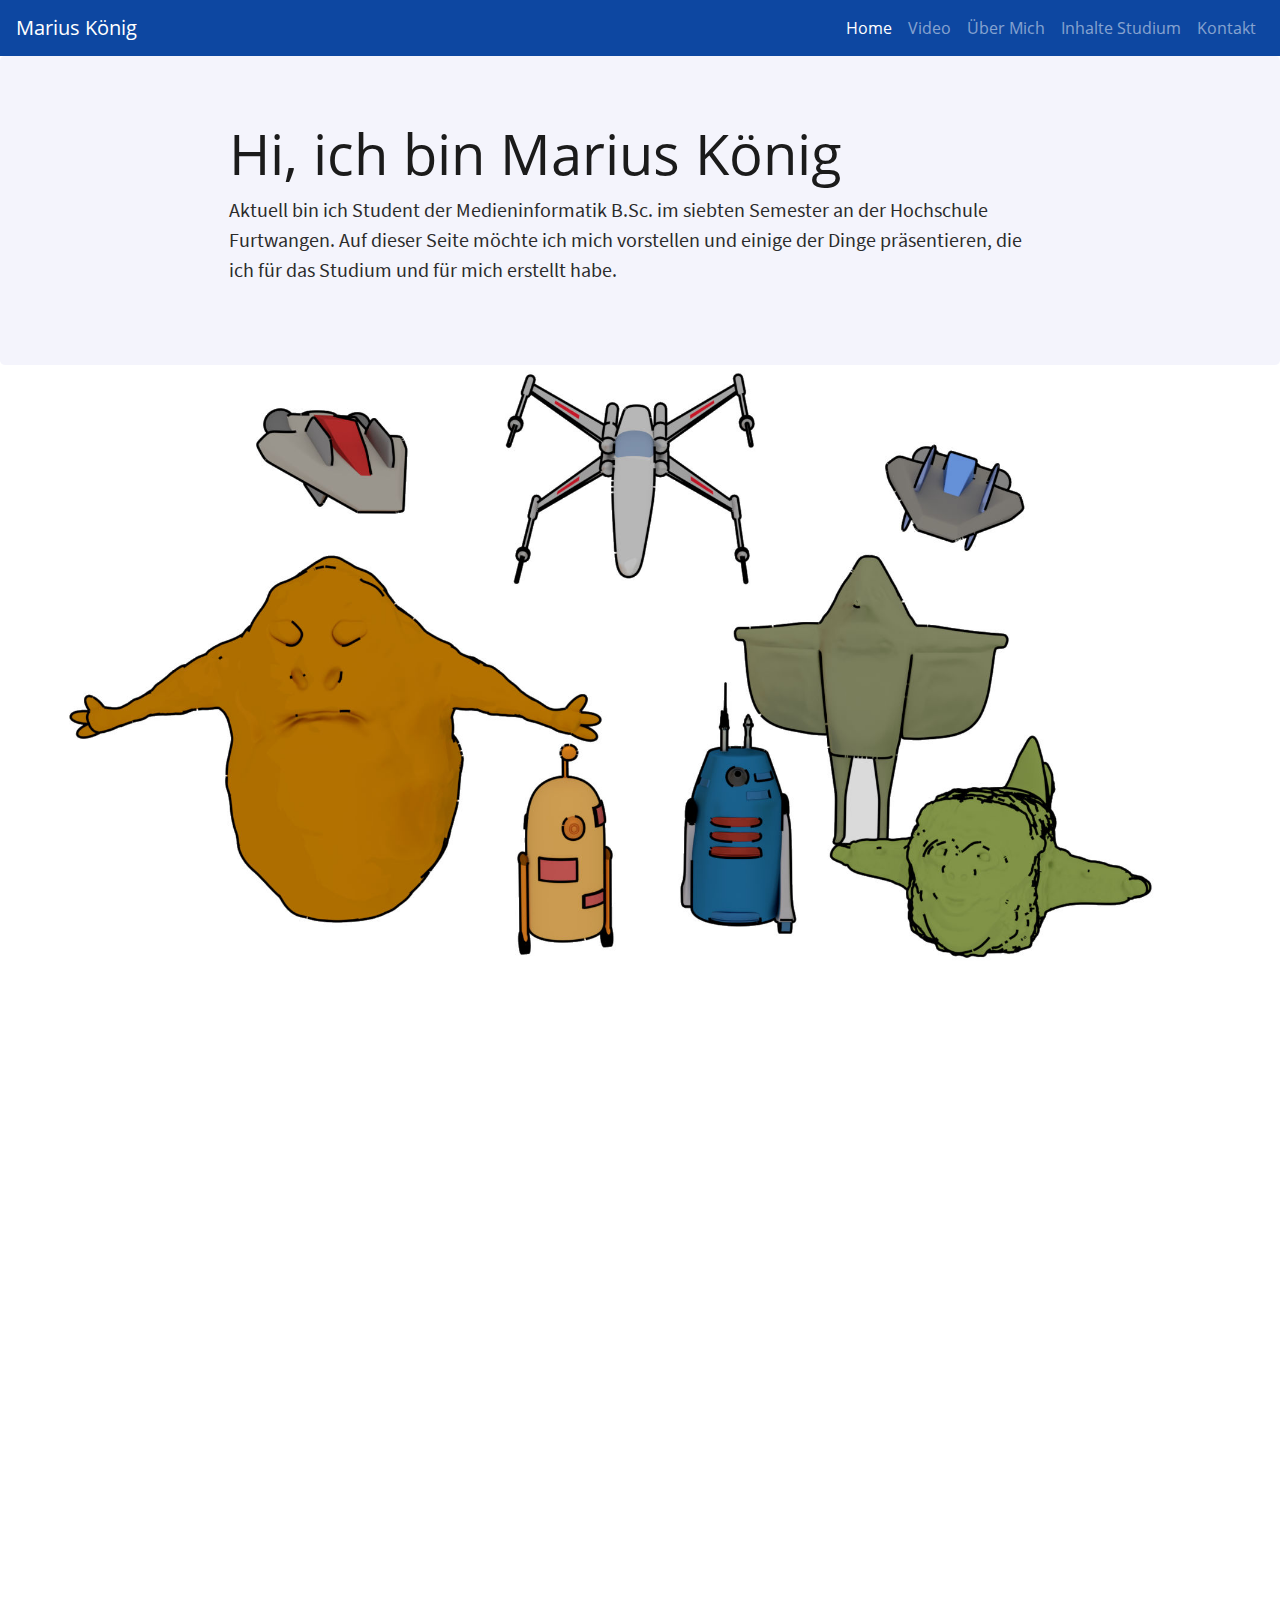
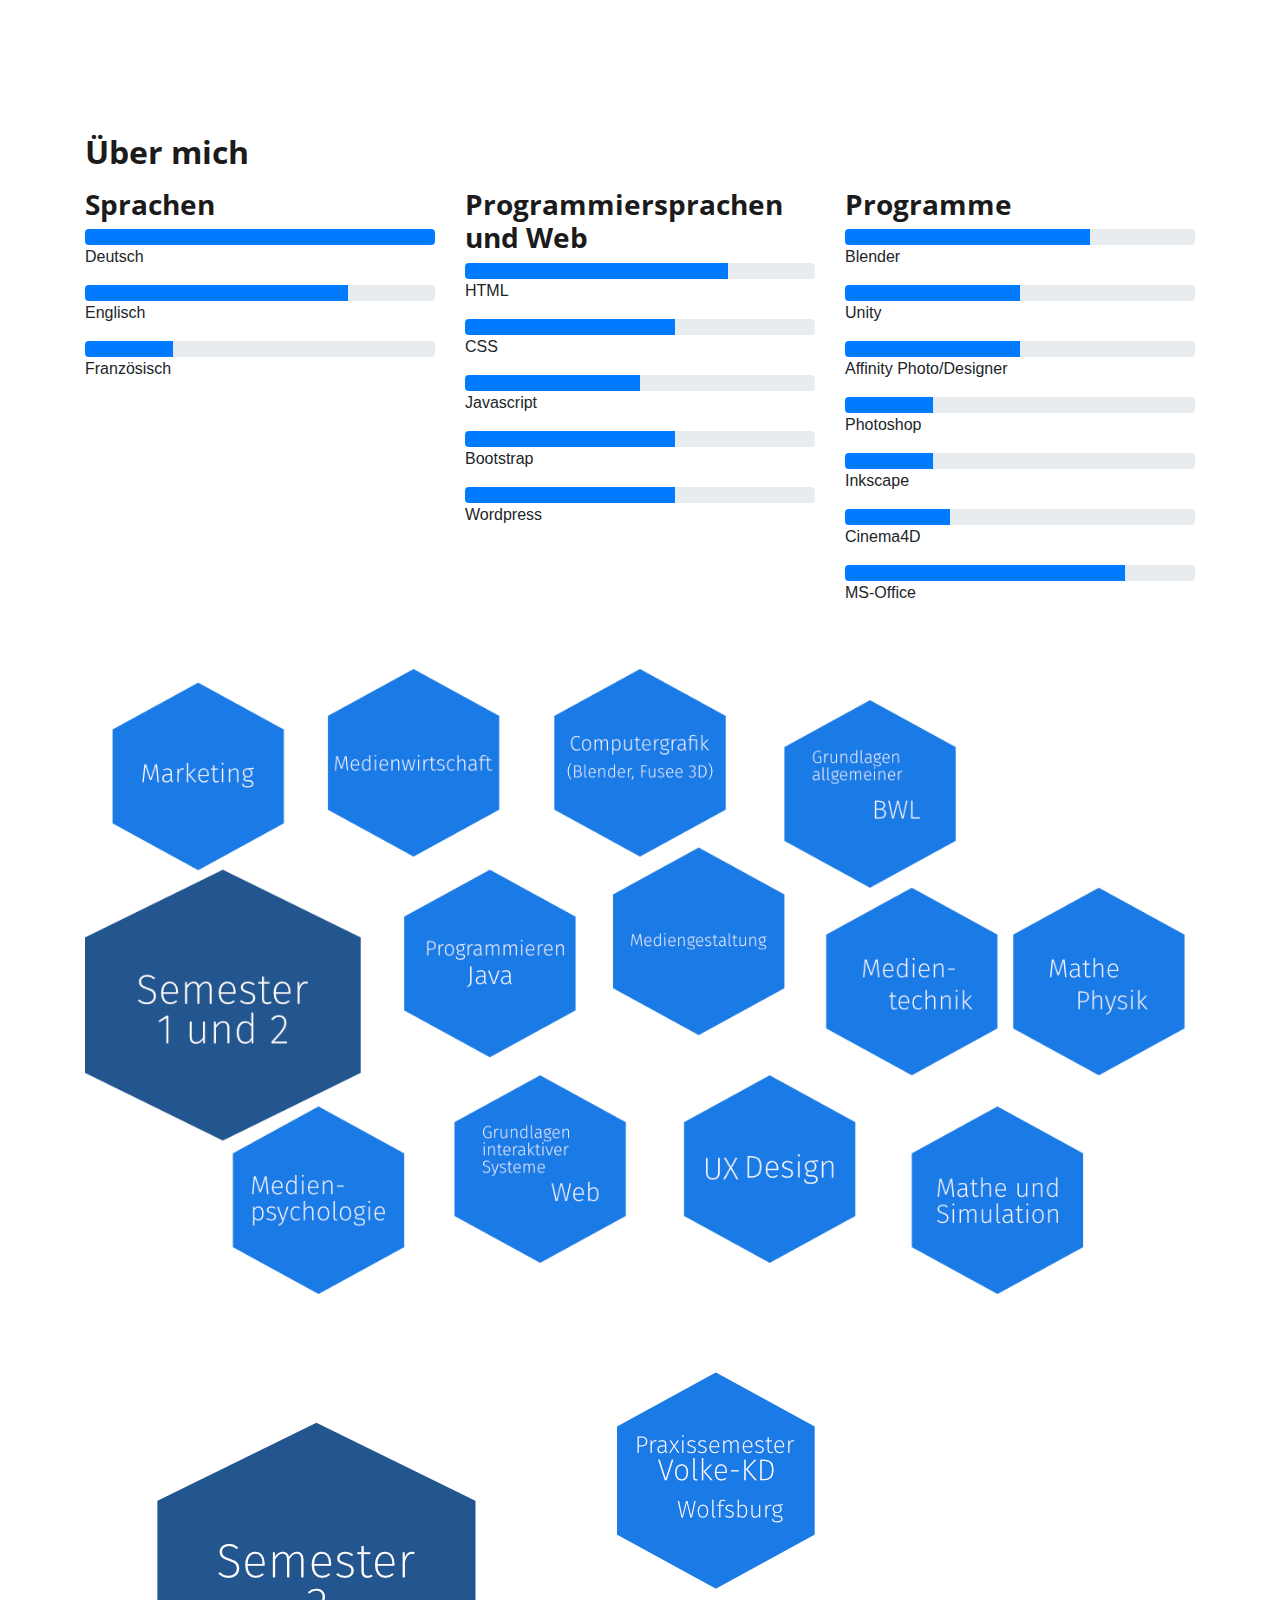
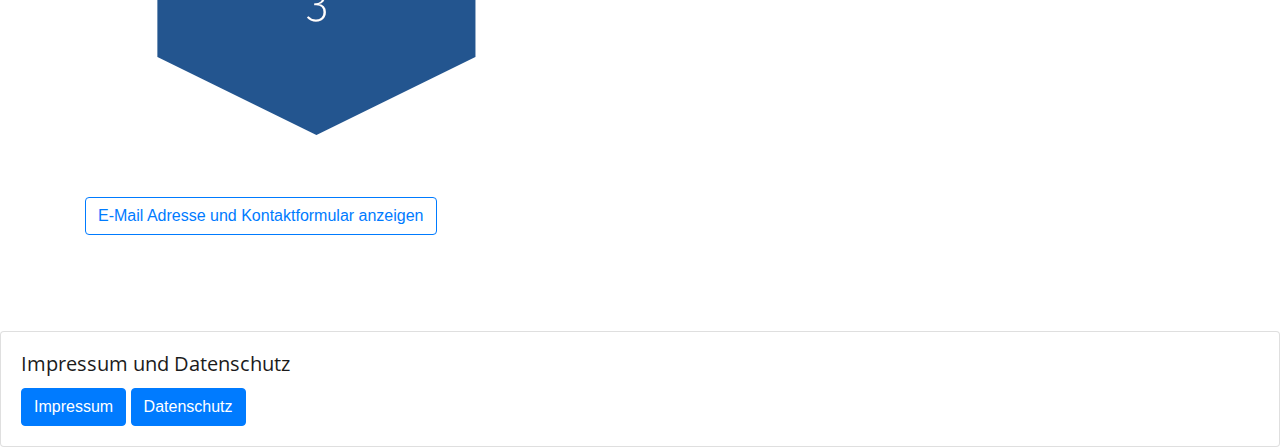
==== commit 7e0b87f2: "update" ====
--- a/index.html
+++ b/index.html
@@ -33,7 +33,7 @@
         <div class="container" style="max-width:70%">
             <h1 class="display-4 mb-2">Hi, ich bin Marius König</h1>
             <p class="lead">
-                Aktuell bin ich Student der Medieninformatik B.Sc. im sechsten Semester an der Hochschule Furtwangen.
+                Aktuell bin ich Student der Medieninformatik B.Sc. im siebten Semester an der Hochschule Furtwangen.
                 Auf dieser Seite möchte ich mich vorstellen und einige der Dinge präsentieren,
                 die ich für das Studium und für mich erstellt habe.
             </p>
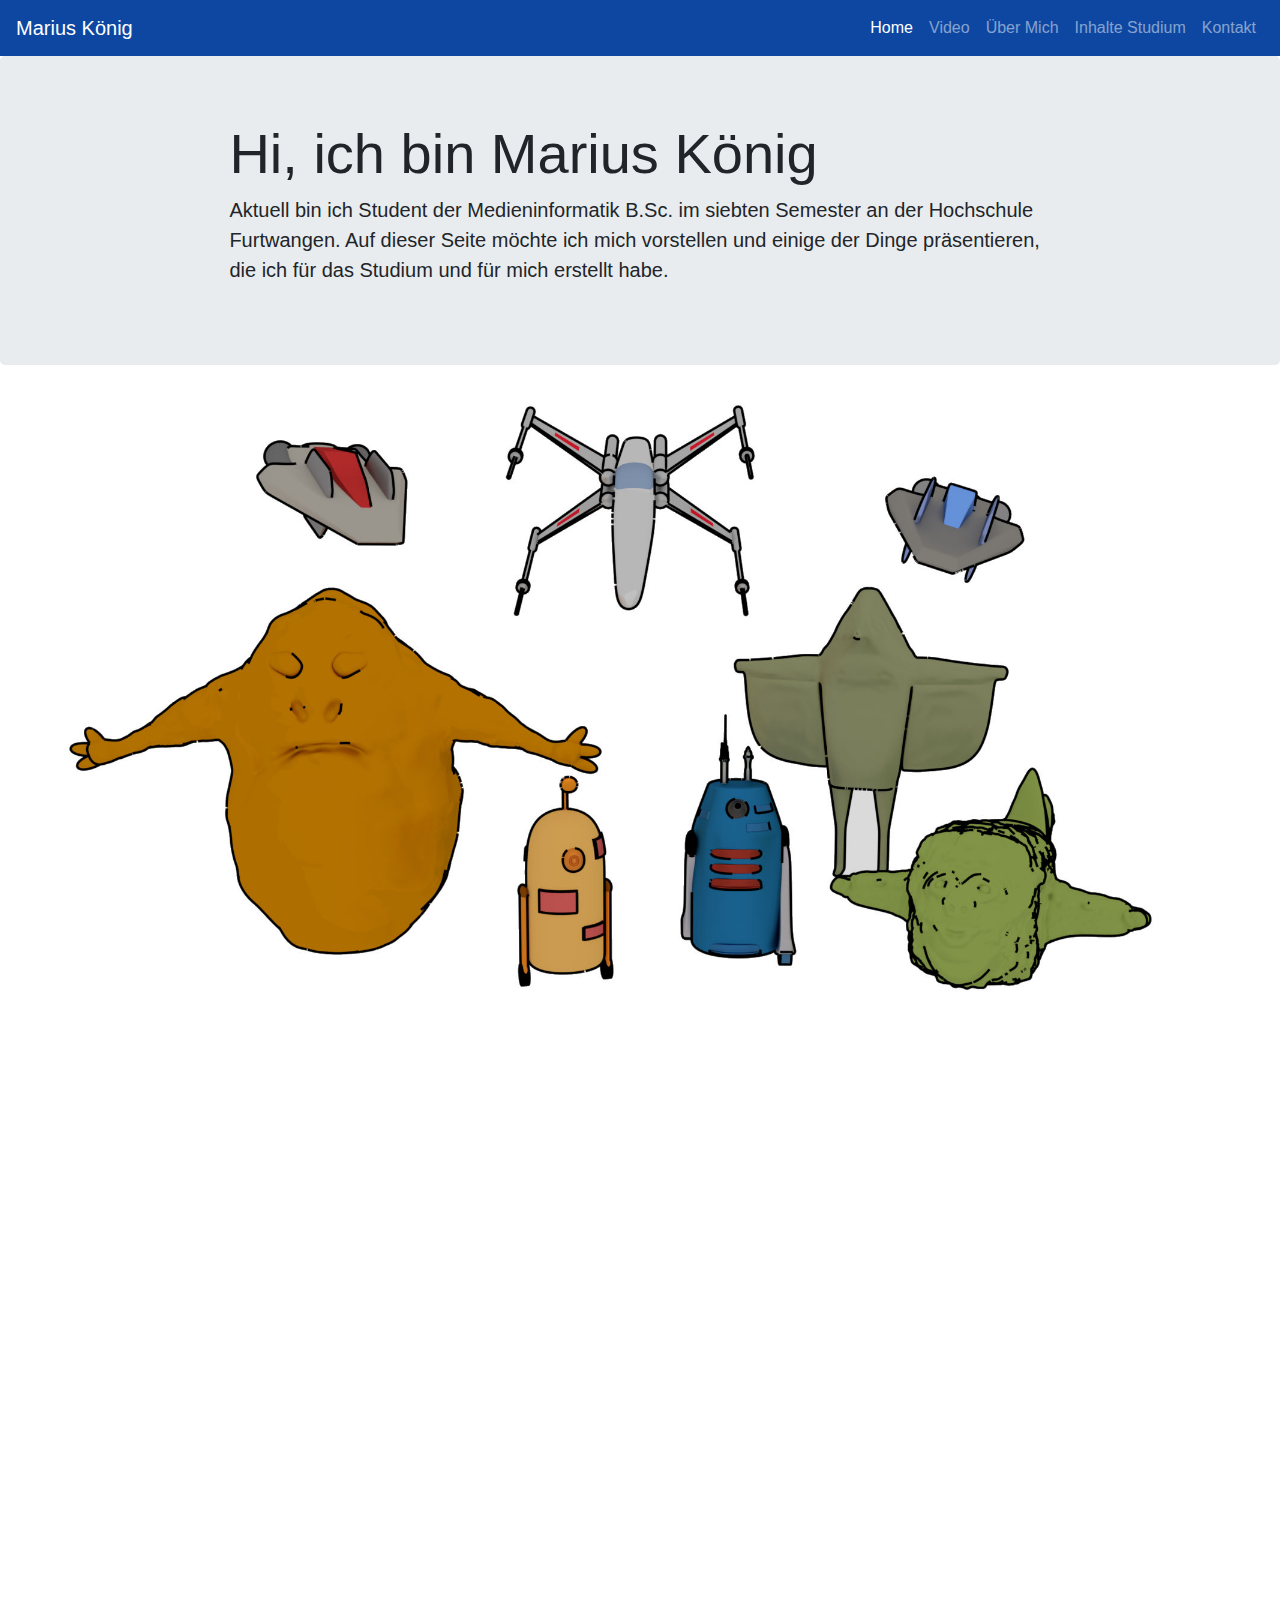
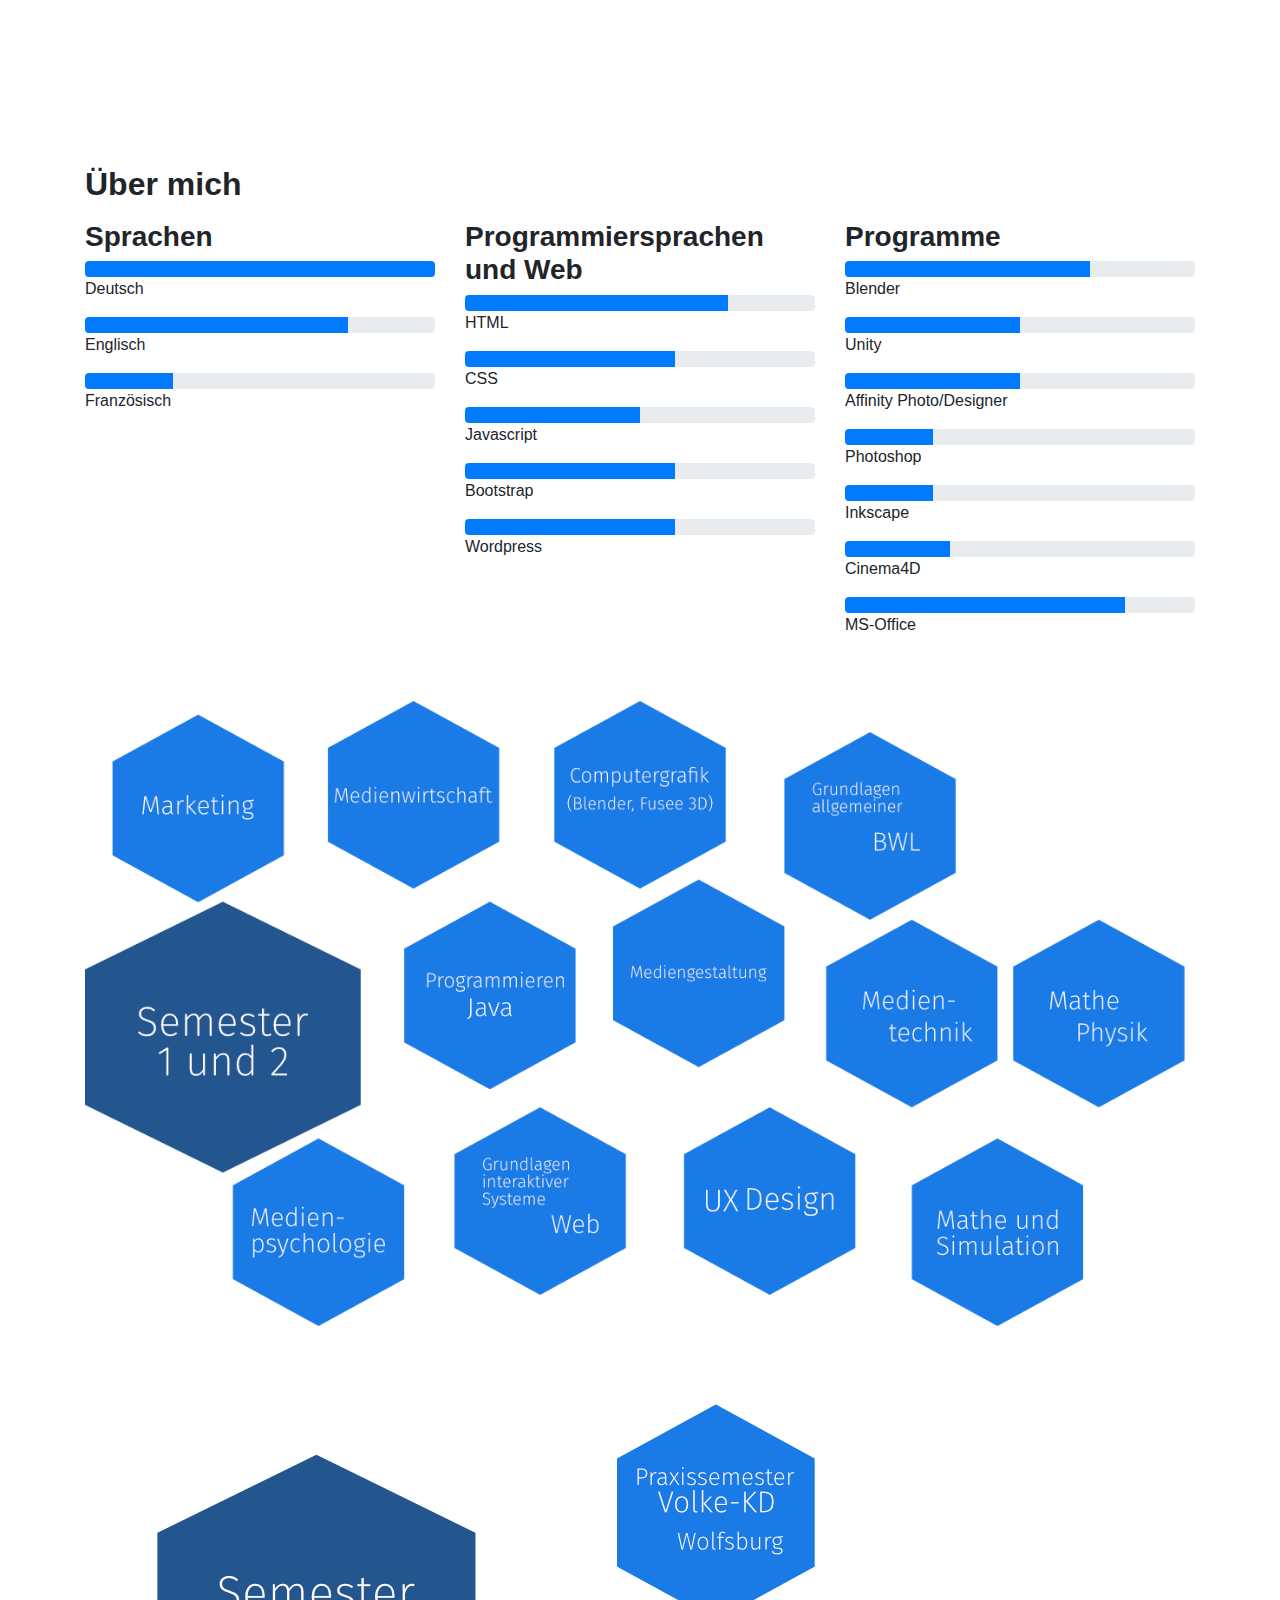
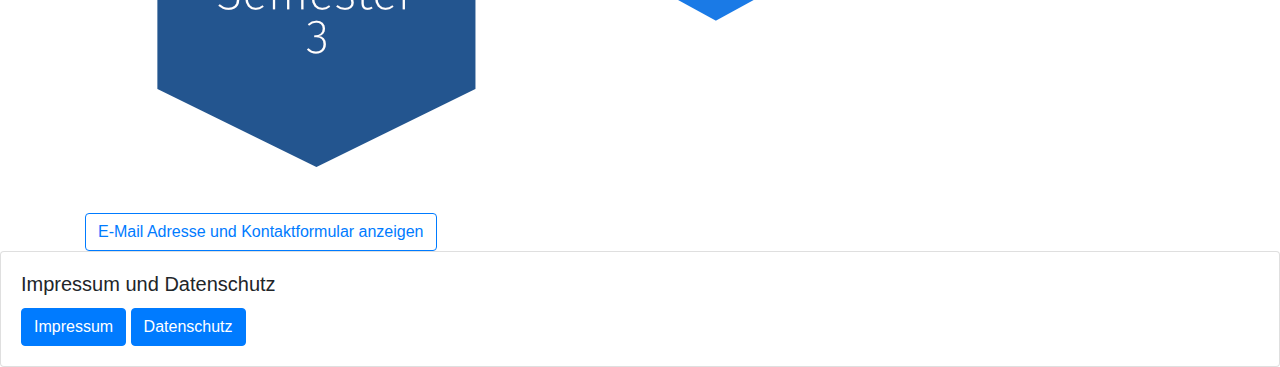
==== commit f20e9dd7: "css deactivated" ====
--- a/index.html
+++ b/index.html
@@ -7,7 +7,7 @@
     <meta name="theme-color" content="#0d47a1">
     <link rel="stylesheet" href="./css//bootstrap.min.css">
     <link rel="shortcut icon" href="./img/favicon.png">
-    <link href="./css/style.css" rel="stylesheet">
+    <!-- <link href="./css/style.css" rel="stylesheet"> -->
 
 </head>
 
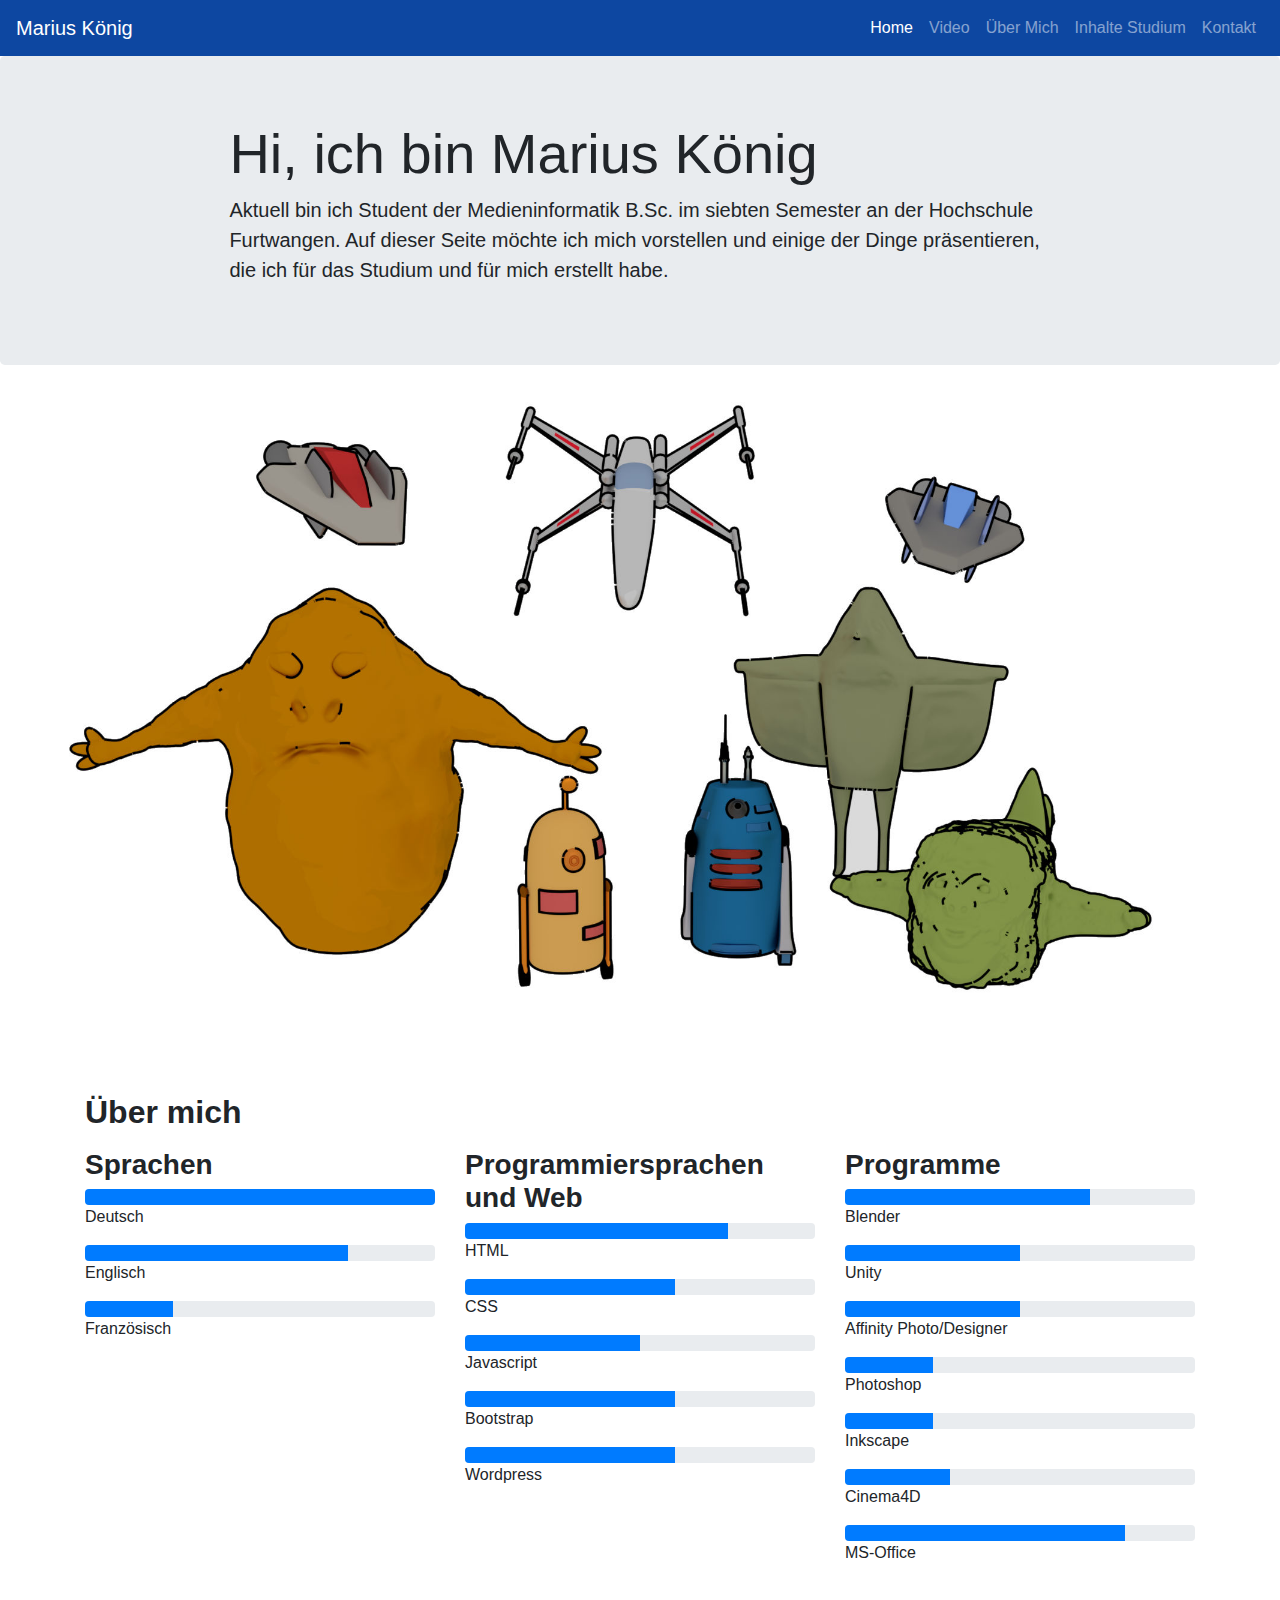
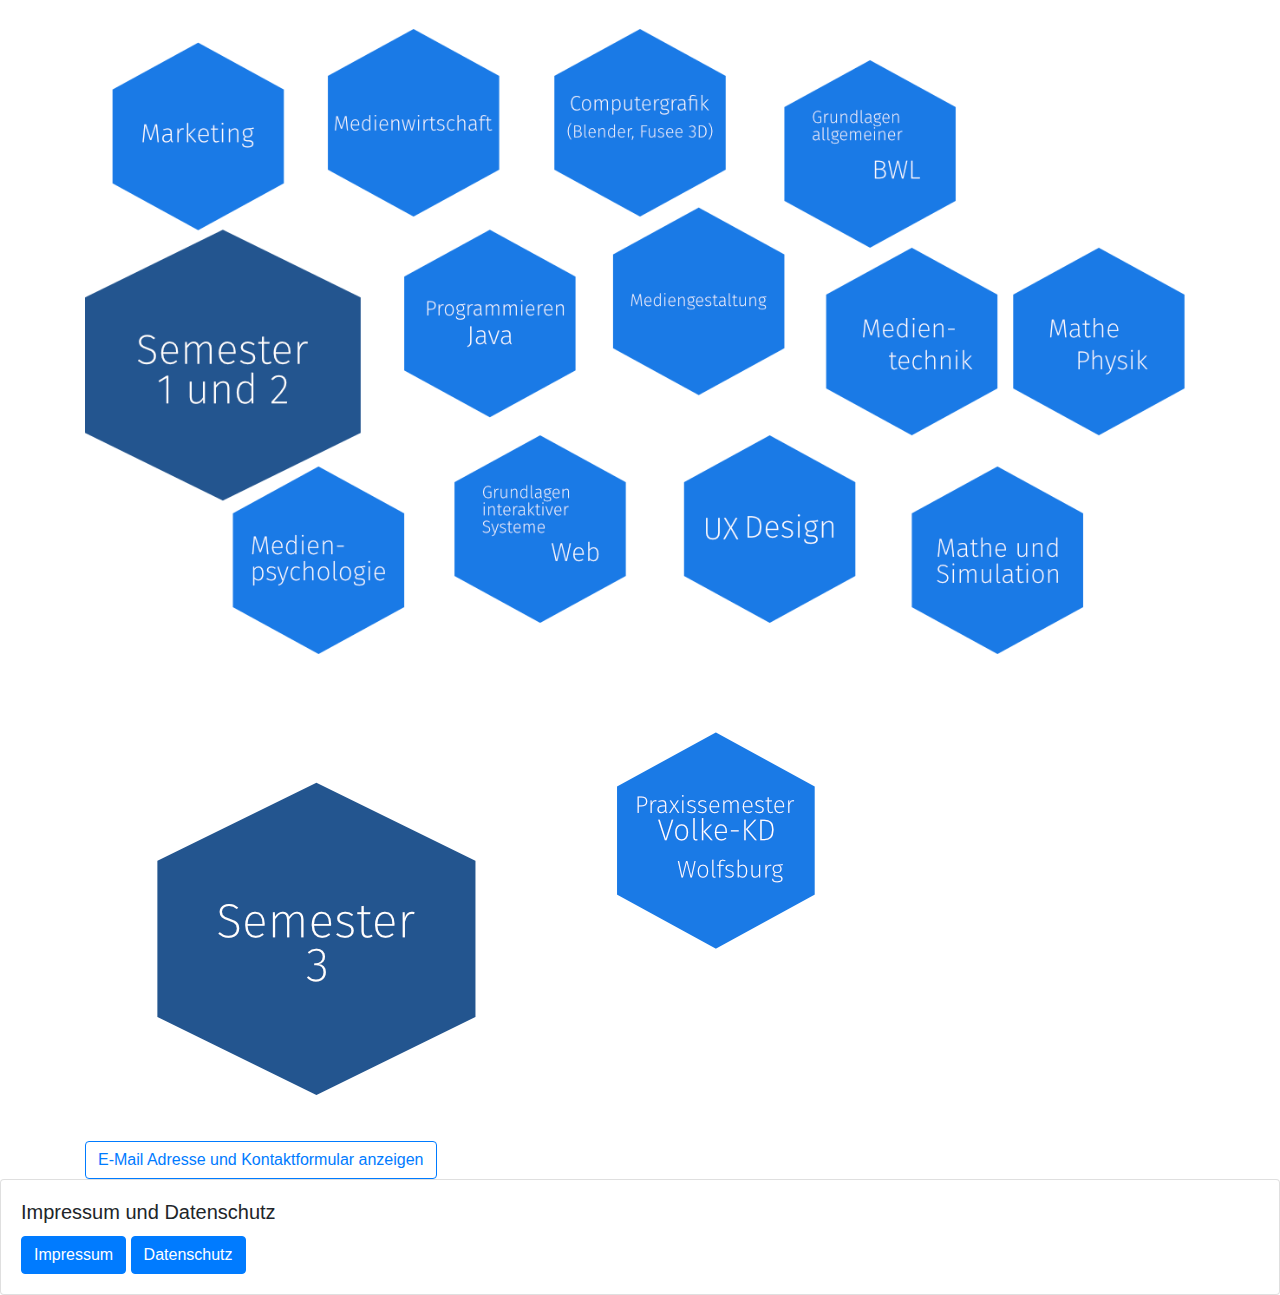
==== commit 24636b0e: "embeded youtube clip removed" ====
--- a/index.html
+++ b/index.html
@@ -51,10 +51,10 @@
         </div>
     </div>
 
-    <div class="embed-responsive embed-responsive-16by9 mx-auto" id="my-video" style="max-width:90%">
+ <!--    <div class="embed-responsive embed-responsive-16by9 mx-auto" id="my-video" style="max-width:90%">
         <iframe class="embed-responsive-item" src="https://www.youtube-nocookie.com/embed/1ndP3oigHSA"
             allowfullscreen></iframe>
-    </div>
+    </div> -->
 
 
 
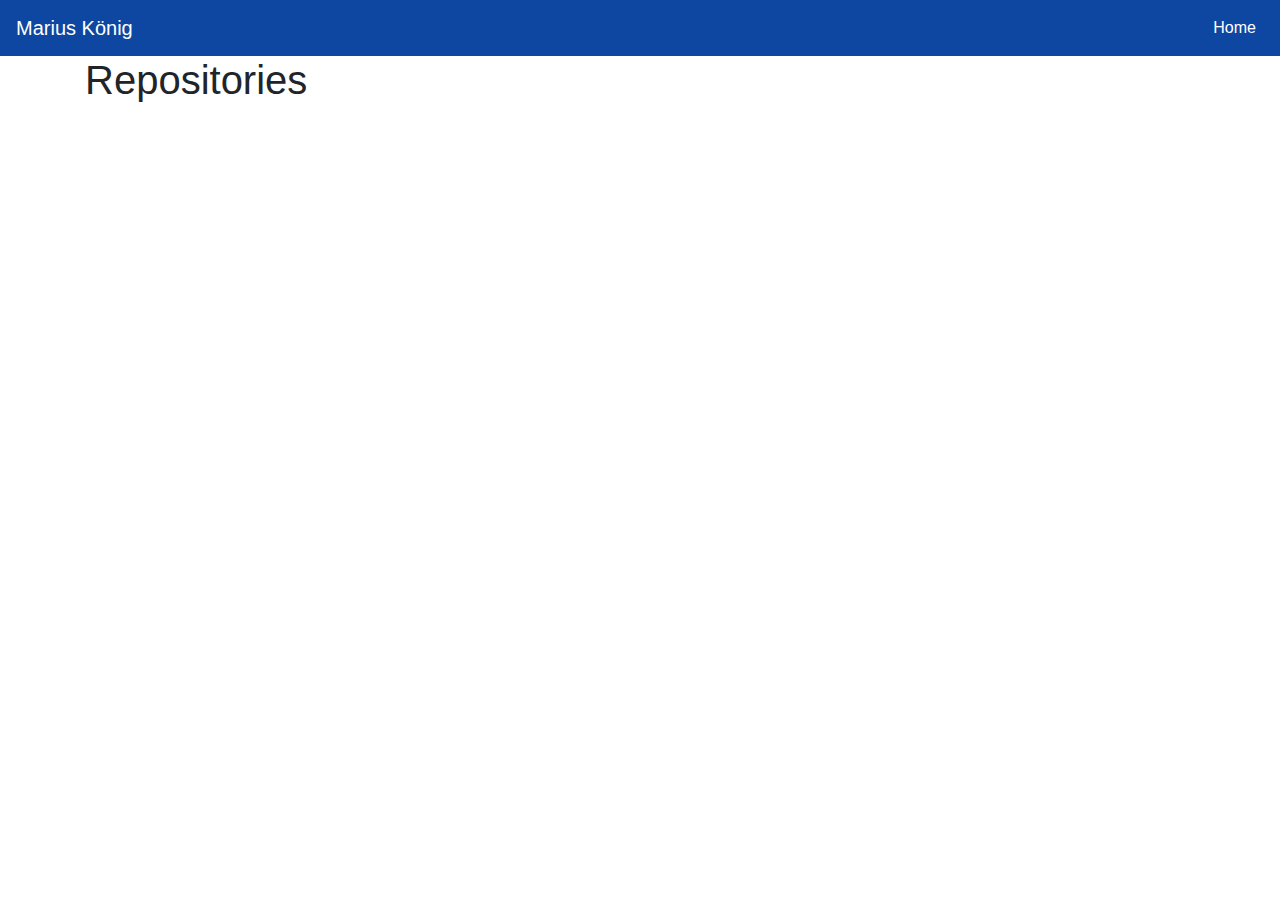
==== commit 0dd948fb: "content removed" ====
--- a/index.html
+++ b/index.html
@@ -1,14 +1,13 @@
 <!DOCTYPE html>
 
 <head>
-    <title>Marius König - Student Medieninformatik</title>
+    <title>Marius König - Github Page</title>
     <meta charset="utf-8">
     <meta name="viewport" content="width=device-width, initial-scale=1, shrink-to-fit=no">
     <meta name="theme-color" content="#0d47a1">
     <link rel="stylesheet" href="./css//bootstrap.min.css">
     <link rel="shortcut icon" href="./img/favicon.png">
-    <!-- <link href="./css/style.css" rel="stylesheet"> -->
-
+    <script src="./js/bootstrap.min.js"></script>
 </head>
 
 <body>
@@ -21,15 +20,15 @@
         <div class="collapse navbar-collapse justify-content-end" id="navbarNavAltMarkup">
             <div class="navbar-nav">
                 <a class="nav-item nav-link active" href="#">Home<span class="sr-only">(current)</span></a>
-                <a class="nav-item nav-link" href="#my-video">Video</a>
-                <a class="nav-item nav-link" href="#about-me">Über Mich</a>
-                <a class="nav-item nav-link" href="#studium">Inhalte Studium</a>
-                <a class="nav-item nav-link" href="#link-contact">Kontakt</a>
             </div>
         </div>
     </nav>
 
-    <div class="jumbotron mx-auto ">
+    <div class="container">
+        <h1>Repositories</h1>
+    </div>
+
+    <!-- <div class="jumbotron mx-auto ">
         <div class="container" style="max-width:70%">
             <h1 class="display-4 mb-2">Hi, ich bin Marius König</h1>
             <p class="lead">
@@ -38,8 +37,9 @@
                 die ich für das Studium und für mich erstellt habe.
             </p>
         </div>
-    </div>
-    <div id="my-carousel" class="carousel slide mx-auto mb-4" data-ride="carousel" data-interval="3000"
+    </div> -->
+
+    <!-- <div id="my-carousel" class="carousel slide mx-auto mb-4" data-ride="carousel" data-interval="3000"
         data-pause="false" style="max-width: 90%;">
         <div class="carousel-inner">
             <div class="carousel-item active">
@@ -49,7 +49,7 @@
                 <img src="./img/xwing.png" class="d-block w-100" alt="...">
             </div>
         </div>
-    </div>
+    </div> -->
 
  <!--    <div class="embed-responsive embed-responsive-16by9 mx-auto" id="my-video" style="max-width:90%">
         <iframe class="embed-responsive-item" src="https://www.youtube-nocookie.com/embed/1ndP3oigHSA"
@@ -58,584 +58,8 @@
 
 
 
-    <div class="container mb-3 mt-5" id="about-me">
-        <h2 class="font-weight-bold">Über mich</h2>
-    </div>
 
-    <div class="container mb-5">
-        <div class="row">
-            <div class="col-sm">
-                <h3 class="font-weight-bold">Sprachen</h3>
-
-                <div class="progress">
-                    <div class="progress-bar w-100" role="progressbar" aria-valuenow="100" aria-valuemin="0"
-                        aria-valuemax="100">
-                    </div>
-                </div>
-                <p>Deutsch</p>
-
-
-                <div class="progress">
-                    <div class="progress-bar w-75" role="progressbar" aria-valuenow="75" aria-valuemin="0"
-                        aria-valuemax="100">
-                    </div>
-                </div>
-                <p>Englisch</p>
-
-
-                <div class="progress">
-                    <div class="progress-bar w-25" role="progressbar" aria-valuenow="25" aria-valuemin="0"
-                        aria-valuemax="100">
-                    </div>
-                </div>
-                <p>Französisch</p>
-            </div>
-            <div class="col-sm">
-                <h3 class="font-weight-bold">Programmiersprachen und Web</h3>
-
-                <div class="progress">
-                    <div class="progress-bar" role="progressbar" style="width: 75%" aria-valuenow="75" aria-valuemin="0"
-                        aria-valuemax="100">
-                    </div>
-                </div>
-                <p>HTML</p>
-
-                <div class="progress">
-                    <div class="progress-bar" role="progressbar" style="width: 60%" aria-valuenow="60" aria-valuemin="0"
-                        aria-valuemax="100">
-                    </div>
-                </div>
-                <p>CSS</p>
-
-                <div class="progress">
-                    <div class="progress-bar" role="progressbar" style="width: 50%" aria-valuenow="50" aria-valuemin="0"
-                        aria-valuemax="100">
-                    </div>
-                </div>
-                <p>Javascript</p>
-
-                <div class="progress">
-                    <div class="progress-bar" role="progressbar" style="width: 60%" aria-valuenow="60" aria-valuemin="0"
-                        aria-valuemax="100">
-                    </div>
-                </div>
-                <p>Bootstrap</p>
-
-                <div class="progress">
-                    <div class="progress-bar" role="progressbar" style="width: 60%" aria-valuenow="60" aria-valuemin="0"
-                        aria-valuemax="100">
-                    </div>
-                </div>
-                <p>Wordpress</p>
-            </div>
-            <div class="col-sm">
-                <h3 class="font-weight-bold">Programme</h3>
-
-                <div class="progress">
-                    <div class="progress-bar" role="progressbar" style="width: 70%" aria-valuenow="70" aria-valuemin="0"
-                        aria-valuemax="100">
-                    </div>
-                </div>
-                <p>Blender</p>
-
-                <div class="progress">
-                    <div class="progress-bar" role="progressbar" style="width: 50%" aria-valuenow="50" aria-valuemin="0"
-                        aria-valuemax="100">
-                    </div>
-                </div>
-                <p>Unity</p>
-
-                <div class="progress">
-                    <div class="progress-bar" role="progressbar" style="width: 50%" aria-valuenow="50" aria-valuemin="0"
-                        aria-valuemax="100">
-                    </div>
-                </div>
-                <p>Affinity Photo/Designer</p>
-
-                <div class="progress">
-                    <div class="progress-bar" role="progressbar" style="width: 25%" aria-valuenow="25" aria-valuemin="0"
-                        aria-valuemax="100">
-                    </div>
-                </div>
-                <p>Photoshop</p>
-
-                <div class="progress">
-                    <div class="progress-bar" role="progressbar" style="width: 25%" aria-valuenow="25" aria-valuemin="0"
-                        aria-valuemax="100">
-                    </div>
-                </div>
-                <p>Inkscape</p>
-
-                <div class="progress">
-                    <div class="progress-bar" role="progressbar" style="width: 30%" aria-valuenow="30" aria-valuemin="0"
-                        aria-valuemax="100">
-                    </div>
-                </div>
-                <p>Cinema4D</p>
-
-                <div class="progress">
-                    <div class="progress-bar" role="progressbar" style="width: 80%" aria-valuenow="80" aria-valuemin="0"
-                        aria-valuemax="100">
-                    </div>
-                </div>
-                <p>MS-Office</p>
-            </div>
-        </div>
-    </div>
-
-    <div class="container" id="studium">
-        <img src="./img/sem1u2.png" class="img-fluid" alt="Responsive image">
-        <img src="./img/sem3uprax.png" class="img-fluid" alt="Responsive image">
-    </div>
-
-    <span id="link-contact"></span>
-
-    <div class="container temp-padding" id="tp-id">
-        <button type="button" class="btn btn-outline-primary" id="show-contact">E-Mail Adresse und Kontaktformular anzeigen</button>
-    </div>
-
-    <div class="container d-none" id="contact-container">
-        <div class="row">
-            <div class="col-md">
-                <h4>E-Mail-Adresse</h3>
-                    <!-- <button type="button" class="btn btn-primary" id="contact-button">E-Mail-Adresse anzeigen</button> -->
-                    <div class="card mb-4" style="max-width: fit-content">
-                        <div class="card-body">
-                            <span id="show-adress">Bitte Warten</span>
-                        </div>
-                    </div>
-            </div>
-
-            <div class="col-md">
-                <h4 class="mb-4">
-                    Kontaktformular
-                    <small class="text-muted">über formspree</small>
-                    </h3>
-                    <form id="form" action="bla bla" method="POST">
-                        <div class="form-group">
-                            <label for="exampleInputEmail1">E-Mail-Adresse</label>
-                            <input type="email" name="E-Mail" class="form-control" id="exampleInputEmail1"
-                                aria-describedby="emailHelp" placeholder="Bitte E-Mail-Adresse eingeben">
-                        </div>
-                        <div class="form-group">
-                            <label for="exampleInputPassword1">Ihre Nachricht</label>
-                            <input class="form-control" type="text" name="text" id="exampleInputPassword1"
-                                placeholder="Bitte Nachricht eingeben"></textarea>
-                        </div>
-                        <button type="submit" class="btn btn-primary">Senden</button>
-                    </form>
-            </div>
-        </div>
-    </div>
-
-
-
-
-
-    <div class="card">
-        <div class="card-body">
-            <h5 class="card-title">Impressum und Datenschutz</h5>
-
-            <!-- Button trigger modal -->
-            <button type="button" class="btn btn-primary" data-toggle="modal" data-target="#impressum">
-                Impressum
-            </button>
-
-            <!-- Modal -->
-            <div class="modal fade" id="impressum" tabindex="-1" role="dialog" aria-hidden="true">
-                <div class="modal-dialog modal-dialog-scrollable" role="document">
-                    <div class="modal-content">
-                        <div class="modal-header">
-                            <h5 class="modal-title">Impressum</h5>
-                            <button type="button" class="close" data-dismiss="modal" aria-label="Close">
-                                <span aria-hidden="true">&times;</span>
-                            </button>
-                        </div>
-                        <div class="modal-body">
-                            <address>
-                                Marius König <br>
-                                Kandelstr. 7 <br>
-                                79183 Waldkirch <br>
-                            </address>
-                        </div>
-                    </div>
-                </div>
-            </div>
-
-
-            <!-- Button trigger modal -->
-            <button type="button" class="btn btn-primary" data-toggle="modal" data-target="#datenschutz">
-                Datenschutz
-            </button>
-
-            <!-- Modal -->
-            <div class="modal fade" id="datenschutz" tabindex="-1" role="dialog" aria-hidden="true">
-                <div class="modal-dialog modal-dialog-scrollable" role="document">
-                    <div class="modal-content">
-                        <div class="modal-header">
-                            <h5 class="modal-title">Datenschutz</h5>
-                            <button type="button" class="close" data-dismiss="modal" aria-label="Close">
-                                <span aria-hidden="true">&times;</span>
-                            </button>
-                        </div>
-                        <div class="modal-body">
-                            <h2>Datenschutzerklärung</h2>
-                            <h3 id="dsg-general-intro"></h3>
-                            <p class="text-justify">Diese Datenschutzerklärung klärt Sie über die Art, den Umfang und
-                                Zweck der Verarbeitung
-                                von personenbezogenen Daten (nachfolgend kurz „Daten“) im Rahmen der Erbringung unserer
-                                Leistungen sowie innerhalb unseres Onlineangebotes und der mit ihm verbundenen
-                                Webseiten, Funktionen und Inhalte sowie externen Onlinepräsenzen, wie z.B. unser Social
-                                Media Profile auf (nachfolgend gemeinsam bezeichnet als „Onlineangebot“). Im Hinblick
-                                auf die verwendeten Begrifflichkeiten, wie z.B. „Verarbeitung“ oder „Verantwortlicher“
-                                verweisen wir auf die Definitionen im Art. 4 der Datenschutzgrundverordnung (DSGVO).
-                                <br>
-                                <br>
-                            </p>
-                            <h3 id="dsg-general-controller">Verantwortlicher</h3>
-                            <p class="text-justify"><span class="tsmcontroller">Marius König<br>
-                                    Kandelstr. 7 <br>
-                                    79183 Waldkirch<br>
-                                    E-Mail-Adresse Siehe Button</span></p>
-                            <h3 id="dsg-general-datatype">Arten der verarbeiteten Daten</h3>
-                            <p class="text-justify">- Bestandsdaten (z.B., Personen-Stammdaten, Namen oder
-                                Adressen).<br>
-                                - Kontaktdaten (z.B., E-Mail, Telefonnummern).<br>
-                                - Inhaltsdaten (z.B., Texteingaben, Fotografien, Videos).<br>
-                                - Nutzungsdaten (z.B., besuchte Webseiten, Interesse an Inhalten, Zugriffszeiten).<br>
-                                - Meta-/Kommunikationsdaten (z.B., Geräte-Informationen, IP-Adressen).</p>
-                            <h3 id="dsg-general-datasubjects">Kategorien betroffener Personen</h3>
-                            <p class="text-justify">Besucher und Nutzer des Onlineangebotes (Nachfolgend bezeichnen wir
-                                die betroffenen
-                                Personen zusammenfassend auch als „Nutzer“).<br>
-                            </p>
-                            <h3 id="dsg-general-purpose">Zweck der Verarbeitung</h3>
-                            <p class="text-justify">- Zurverfügungstellung des Onlineangebotes, seiner Funktionen und
-                                Inhalte.<br>
-                                - Beantwortung von Kontaktanfragen und Kommunikation mit Nutzern.<br>
-                                - Sicherheitsmaßnahmen.<br>
-                                - Reichweitenmessung/Marketing<br>
-                                <span class="tsmcom"></span></p>
-                            <h3 id="dsg-general-terms">Verwendete Begrifflichkeiten </h3>
-                            <p class="text-justify">„Personenbezogene Daten“ sind alle Informationen, die sich auf eine
-                                identifizierte oder
-                                identifizierbare natürliche Person (im Folgenden „betroffene Person“) beziehen; als
-                                identifizierbar wird eine natürliche Person angesehen, die direkt oder indirekt,
-                                insbesondere mittels Zuordnung zu einer Kennung wie einem Namen, zu einer Kennnummer, zu
-                                Standortdaten, zu einer Online-Kennung (z.B. Cookie) oder zu einem oder mehreren
-                                besonderen Merkmalen identifiziert werden kann, die Ausdruck der physischen,
-                                physiologischen, genetischen, psychischen, wirtschaftlichen, kulturellen oder sozialen
-                                Identität dieser natürlichen Person sind.<br>
-                                <br>
-                                „Verarbeitung“ ist jeder mit oder ohne Hilfe automatisierter Verfahren ausgeführte
-                                Vorgang oder jede solche Vorgangsreihe im Zusammenhang mit personenbezogenen Daten. Der
-                                Begriff reicht weit und umfasst praktisch jeden Umgang mit Daten.<br>
-                                <br>
-                                „Pseudonymisierung“ die Verarbeitung personenbezogener Daten in einer Weise, dass die
-                                personenbezogenen Daten ohne Hinzuziehung zusätzlicher Informationen nicht mehr einer
-                                spezifischen betroffenen Person zugeordnet werden können, sofern diese zusätzlichen
-                                Informationen gesondert aufbewahrt werden und technischen und organisatorischen
-                                Maßnahmen unterliegen, die gewährleisten, dass die personenbezogenen Daten nicht einer
-                                identifizierten oder identifizierbaren natürlichen Person zugewiesen werden.<br>
-                                <br>
-                                „Profiling“ jede Art der automatisierten Verarbeitung personenbezogener Daten, die darin
-                                besteht, dass diese personenbezogenen Daten verwendet werden, um bestimmte persönliche
-                                Aspekte, die sich auf eine natürliche Person beziehen, zu bewerten, insbesondere um
-                                Aspekte bezüglich Arbeitsleistung, wirtschaftliche Lage, Gesundheit, persönliche
-                                Vorlieben, Interessen, Zuverlässigkeit, Verhalten, Aufenthaltsort oder Ortswechsel
-                                dieser natürlichen Person zu analysieren oder vorherzusagen.<br>
-                                <br>
-                                Als „Verantwortlicher“ wird die natürliche oder juristische Person, Behörde, Einrichtung
-                                oder andere Stelle, die allein oder gemeinsam mit anderen über die Zwecke und Mittel der
-                                Verarbeitung von personenbezogenen Daten entscheidet, bezeichnet.<br>
-                                <br>
-                                „Auftragsverarbeiter“ eine natürliche oder juristische Person, Behörde, Einrichtung oder
-                                andere Stelle, die personenbezogene Daten im Auftrag des Verantwortlichen
-                                verarbeitet.<br>
-                            </p>
-                            <h3 id="dsg-general-legalbasis">Maßgebliche Rechtsgrundlagen</h3>
-                            <p class="text-justify">Nach Maßgabe des Art. 13 DSGVO teilen wir Ihnen die Rechtsgrundlagen
-                                unserer
-                                Datenverarbeitungen mit. Für Nutzer aus dem Geltungsbereich der
-                                Datenschutzgrundverordnung (DSGVO), d.h. der EU und des EWG gilt, sofern die
-                                Rechtsgrundlage in der Datenschutzerklärung nicht genannt wird, Folgendes: <br>
-                                Die Rechtsgrundlage für die Einholung von Einwilligungen ist Art. 6 Abs. 1 lit. a und
-                                Art. 7 DSGVO;<br>
-                                Die Rechtsgrundlage für die Verarbeitung zur Erfüllung unserer Leistungen und
-                                Durchführung vertraglicher Maßnahmen sowie Beantwortung von Anfragen ist Art. 6 Abs. 1
-                                lit. b DSGVO;<br>
-                                Die Rechtsgrundlage für die Verarbeitung zur Erfüllung unserer rechtlichen
-                                Verpflichtungen ist Art. 6 Abs. 1 lit. c DSGVO;<br>
-                                Für den Fall, dass lebenswichtige Interessen der betroffenen Person oder einer anderen
-                                natürlichen Person eine Verarbeitung personenbezogener Daten erforderlich machen, dient
-                                Art. 6 Abs. 1 lit. d DSGVO als Rechtsgrundlage.<br>
-                                Die Rechtsgrundlage für die erforderliche Verarbeitung zur Wahrnehmung einer Aufgabe,
-                                die im öffentlichen Interesse liegt oder in Ausübung öffentlicher Gewalt erfolgt, die
-                                dem Verantwortlichen übertragen wurde ist Art. 6 Abs. 1 lit. e DSGVO. <br>
-                                Die Rechtsgrundlage für die Verarbeitung zur Wahrung unserer berechtigten Interessen ist
-                                Art. 6 Abs. 1 lit. f DSGVO. <br>
-                                Die Verarbeitung von Daten zu anderen Zwecken als denen, zu denen sie erhoben wurden,
-                                bestimmt sich nach den Vorgaben des Art 6 Abs. 4 DSGVO. <br>
-                                Die Verarbeitung von besonderen Kategorien von Daten (entsprechend Art. 9 Abs. 1 DSGVO)
-                                bestimmt sich nach den Vorgaben des Art. 9 Abs. 2 DSGVO. <br>
-                            </p>
-                            <h3 id="dsg-general-securitymeasures">Sicherheitsmaßnahmen</h3>
-                            <p class="text-justify">Wir treffen nach Maßgabe der gesetzlichen Vorgabenunter
-                                Berücksichtigung des Stands der
-                                Technik, der Implementierungskosten und der Art, des Umfangs, der Umstände und der
-                                Zwecke der Verarbeitung sowie der unterschiedlichen Eintrittswahrscheinlichkeit und
-                                Schwere des Risikos für die Rechte und Freiheiten natürlicher Personen, geeignete
-                                technische und organisatorische Maßnahmen, um ein dem Risiko angemessenes Schutzniveau
-                                zu gewährleisten.<br>
-                                <br>
-                                Zu den Maßnahmen gehören insbesondere die Sicherung der Vertraulichkeit, Integrität und
-                                Verfügbarkeit von Daten durch Kontrolle des physischen Zugangs zu den Daten, als auch
-                                des sie betreffenden Zugriffs, der Eingabe, Weitergabe, der Sicherung der Verfügbarkeit
-                                und ihrer Trennung. Des Weiteren haben wir Verfahren eingerichtet, die eine Wahrnehmung
-                                von Betroffenenrechten, Löschung von Daten und Reaktion auf Gefährdung der Daten
-                                gewährleisten. Ferner berücksichtigen wir den Schutz personenbezogener Daten bereits bei
-                                der Entwicklung, bzw. Auswahl von Hardware, Software sowie Verfahren, entsprechend dem
-                                Prinzip des Datenschutzes durch Technikgestaltung und durch datenschutzfreundliche
-                                Voreinstellungen.<br>
-                            </p>
-                            <h3 id="dsg-general-coprocessing">Zusammenarbeit mit Auftragsverarbeitern, gemeinsam
-                                Verantwortlichen und Dritten</h3>
-                            <p class="text-justify">Sofern wir im Rahmen unserer Verarbeitung Daten gegenüber anderen
-                                Personen und
-                                Unternehmen (Auftragsverarbeitern, gemeinsam Verantwortlichen oder Dritten) offenbaren,
-                                sie an diese übermitteln oder ihnen sonst Zugriff auf die Daten gewähren, erfolgt dies
-                                nur auf Grundlage einer gesetzlichen Erlaubnis (z.B. wenn eine Übermittlung der Daten an
-                                Dritte, wie an Zahlungsdienstleister, zur Vertragserfüllung erforderlich ist), Nutzer
-                                eingewilligt haben, eine rechtliche Verpflichtung dies vorsieht oder auf Grundlage
-                                unserer berechtigten Interessen (z.B. beim Einsatz von Beauftragten, Webhostern, etc.).
-                                <br>
-                                <br>
-                                Sofern wir Daten anderen Unternehmen unserer Unternehmensgruppe offenbaren, übermitteln
-                                oder ihnen sonst den Zugriff gewähren, erfolgt dies insbesondere zu administrativen
-                                Zwecken als berechtigtes Interesse und darüberhinausgehend auf einer den gesetzlichen
-                                Vorgaben entsprechenden Grundlage. <br>
-                            </p>
-                            <h3 id="dsg-general-thirdparty">Übermittlungen in Drittländer</h3>
-                            <p class="text-justify">Sofern wir Daten in einem Drittland (d.h. außerhalb der Europäischen
-                                Union (EU), des
-                                Europäischen Wirtschaftsraums (EWR) oder der Schweizer Eidgenossenschaft) verarbeiten
-                                oder dies im Rahmen der Inanspruchnahme von Diensten Dritter oder Offenlegung, bzw.
-                                Übermittlung von Daten an andere Personen oder Unternehmen geschieht, erfolgt dies nur,
-                                wenn es zur Erfüllung unserer (vor)vertraglichen Pflichten, auf Grundlage Ihrer
-                                Einwilligung, aufgrund einer rechtlichen Verpflichtung oder auf Grundlage unserer
-                                berechtigten Interessen geschieht. Vorbehaltlich ausdrücklicher Einwilligung oder
-                                vertraglich erforderlicher Übermittlung, verarbeiten oder lassen wir die Daten nur in
-                                Drittländern mit einem anerkannten Datenschutzniveau, zu denen die unter dem
-                                "Privacy-Shield" zertifizierten US-Verarbeiter gehören oder auf Grundlage besonderer
-                                Garantien, wie z.B. vertraglicher Verpflichtung durch sogenannte Standardschutzklauseln
-                                der EU-Kommission, dem Vorliegen von Zertifizierungen oder verbindlichen internen
-                                Datenschutzvorschriften verarbeiten (Art. 44 bis 49 DSGVO, <a
-                                    href="https://ec.europa.eu/info/law/law-topic/data-protection/data-transfers-outside-eu_de"
-                                    target="blank">Informationsseite der EU-Kommission</a>).</p>
-                            <h3 id="dsg-general-rightssubject">Rechte der betroffenen Personen</h3>
-                            <p class="text-justify">Sie haben das Recht, eine Bestätigung darüber zu verlangen, ob
-                                betreffende Daten
-                                verarbeitet werden und auf Auskunft über diese Daten sowie auf weitere Informationen und
-                                Kopie der Daten entsprechend den gesetzlichen Vorgaben.<br>
-                                <br>
-                                Sie haben entsprechend. den gesetzlichen Vorgaben das Recht, die Vervollständigung der
-                                Sie betreffenden Daten oder die Berichtigung der Sie betreffenden unrichtigen Daten zu
-                                verlangen.<br>
-                                <br>
-                                Sie haben nach Maßgabe der gesetzlichen Vorgaben das Recht zu verlangen, dass
-                                betreffende Daten unverzüglich gelöscht werden, bzw. alternativ nach Maßgabe der
-                                gesetzlichen Vorgaben eine Einschränkung der Verarbeitung der Daten zu verlangen.<br>
-                                <br>
-                                Sie haben das Recht zu verlangen, dass die Sie betreffenden Daten, die Sie uns
-                                bereitgestellt haben nach Maßgabe der gesetzlichen Vorgaben zu erhalten und deren
-                                Übermittlung an andere Verantwortliche zu fordern. <br>
-                                <br>
-                                Sie haben ferner nach Maßgabe der gesetzlichen Vorgaben das Recht, eine Beschwerde bei
-                                der zuständigen Aufsichtsbehörde einzureichen.<br>
-                            </p>
-                            <h3 id="dsg-general-revokeconsent">Widerrufsrecht</h3>
-                            <p class="text-justify">Sie haben das Recht, erteilte Einwilligungen mit Wirkung für die
-                                Zukunft zu widerrufen.
-                            </p>
-                            <h3 id="dsg-general-object">Widerspruchsrecht</h3>
-                            <p><strong>Sie können der künftigen Verarbeitung der Sie betreffenden Daten nach Maßgabe der
-                                    gesetzlichen Vorgaben jederzeit widersprechen. Der Widerspruch kann insbesondere
-                                    gegen die Verarbeitung für Zwecke der Direktwerbung erfolgen.</strong></p>
-                            <h3 id="dsg-general-cookies">Cookies und Widerspruchsrecht bei Direktwerbung</h3>
-                            <p class="text-justify">Als „Cookies“ werden kleine Dateien bezeichnet, die auf Rechnern der
-                                Nutzer gespeichert
-                                werden. Innerhalb der Cookies können unterschiedliche Angaben gespeichert werden. Ein
-                                Cookie dient primär dazu, die Angaben zu einem Nutzer (bzw. dem Gerät auf dem das Cookie
-                                gespeichert ist) während oder auch nach seinem Besuch innerhalb eines Onlineangebotes zu
-                                speichern. Als temporäre Cookies, bzw. „Session-Cookies“ oder „transiente Cookies“,
-                                werden Cookies bezeichnet, die gelöscht werden, nachdem ein Nutzer ein Onlineangebot
-                                verlässt und seinen Browser schließt. In einem solchen Cookie kann z.B. der Inhalt eines
-                                Warenkorbs in einem Onlineshop oder ein Login-Status gespeichert werden. Als „permanent“
-                                oder „persistent“ werden Cookies bezeichnet, die auch nach dem Schließen des Browsers
-                                gespeichert bleiben. So kann z.B. der Login-Status gespeichert werden, wenn die Nutzer
-                                diese nach mehreren Tagen aufsuchen. Ebenso können in einem solchen Cookie die
-                                Interessen der Nutzer gespeichert werden, die für Reichweitenmessung oder
-                                Marketingzwecke verwendet werden. Als „Third-Party-Cookie“ werden Cookies bezeichnet,
-                                die von anderen Anbietern als dem Verantwortlichen, der das Onlineangebot betreibt,
-                                angeboten werden (andernfalls, wenn es nur dessen Cookies sind spricht man von
-                                „First-Party Cookies“).<br>
-                                <br>
-                                Wir können temporäre und permanente Cookies einsetzen und klären hierüber im Rahmen
-                                unserer Datenschutzerklärung auf.<br>
-                                <br>
-                                Sofern wir die Nutzer um eine Einwilligung in den Einsatz von Cookies bitten (z.B. im
-                                Rahmen einer Cookie-Einwilligung), ist die Rechtsgrundlage dieser Verarbeitung Art. 6
-                                Abs. 1 lit. a. DSGVO. Ansonsten werden die personenbezogenen Cookies der Nutzer
-                                entsprechend den nachfolgenden Erläuterungen im Rahmen dieser Datenschutzerklärung auf
-                                Grundlage unserer berechtigten Interessen (d.h. Interesse an der Analyse, Optimierung
-                                und wirtschaftlichem Betrieb unseres Onlineangebotes im Sinne des Art. 6 Abs. 1 lit. f.
-                                DSGVO) oder sofern der Einsatz von Cookies zur Erbringung unserer vertragsbezogenen
-                                Leistungen erforderlich ist, gem. Art. 6 Abs. 1 lit. b. DSGVO, bzw. sofern der Einsatz
-                                von Cookies für die Wahrnehmung einer Aufgabe, die im öffentlichen Interesse liegt
-                                erforderlich ist oder in Ausübung öffentlicher Gewalt erfolgt, gem. Art. 6 Abs. 1 lit.
-                                e. DSGVO, verarbeitet.<br>
-                                <br>
-                                Falls die Nutzer nicht möchten, dass Cookies auf ihrem Rechner gespeichert werden,
-                                werden sie gebeten die entsprechende Option in den Systemeinstellungen ihres Browsers zu
-                                deaktivieren. Gespeicherte Cookies können in den Systemeinstellungen des Browsers
-                                gelöscht werden. Der Ausschluss von Cookies kann zu Funktionseinschränkungen dieses
-                                Onlineangebotes führen.<br>
-                                <br>
-                                Ein genereller Widerspruch gegen den Einsatz der zu Zwecken des Onlinemarketing
-                                eingesetzten Cookies kann bei einer Vielzahl der Dienste, vor allem im Fall des
-                                Trackings, über die US-amerikanische Seite <a
-                                    href="http://www.aboutads.info/choices/">http://www.aboutads.info/choices/</a> oder
-                                die EU-Seite <a
-                                    href="http://www.youronlinechoices.com/">http://www.youronlinechoices.com/</a>
-                                erklärt werden. Des Weiteren kann die Speicherung von Cookies mittels deren Abschaltung
-                                in den Einstellungen des Browsers erreicht werden. Bitte beachten Sie, dass dann
-                                gegebenenfalls nicht alle Funktionen dieses Onlineangebotes genutzt werden können.</p>
-                            <h3 id="dsg-general-erasure">Löschung von Daten</h3>
-                            <p class="text-justify">Die von uns verarbeiteten Daten werden nach Maßgabe der gesetzlichen
-                                Vorgaben gelöscht
-                                oder in ihrer Verarbeitung eingeschränkt. Sofern nicht im Rahmen dieser
-                                Datenschutzerklärung ausdrücklich angegeben, werden die bei uns gespeicherten Daten
-                                gelöscht, sobald sie für ihre Zweckbestimmung nicht mehr erforderlich sind und der
-                                Löschung keine gesetzlichen Aufbewahrungspflichten entgegenstehen. <br>
-                                <br>
-                                Sofern die Daten nicht gelöscht werden, weil sie für andere und gesetzlich zulässige
-                                Zwecke erforderlich sind, wird deren Verarbeitung eingeschränkt. D.h. die Daten werden
-                                gesperrt und nicht für andere Zwecke verarbeitet. Das gilt z.B. für Daten, die aus
-                                handels- oder steuerrechtlichen Gründen aufbewahrt werden müssen.</p>
-                            <h3 id="dsg-general-changes">Änderungen und Aktualisierungen der Datenschutzerklärung</h3>
-                            <p class="text-justify">Wir bitten Sie sich regelmäßig über den Inhalt unserer
-                                Datenschutzerklärung zu
-                                informieren. Wir passen die Datenschutzerklärung an, sobald die Änderungen der von uns
-                                durchgeführten Datenverarbeitungen dies erforderlich machen. Wir informieren Sie, sobald
-                                durch die Änderungen eine Mitwirkungshandlung Ihrerseits (z.B. Einwilligung) oder eine
-                                sonstige individuelle Benachrichtigung erforderlich wird.</p>
-                            <p></p>
-                            <h3 id="dsg-hostingprovider">Hosting und E-Mail-Versand</h3>
-                            <p></p>
-                            <p class="text-justify"><span class="ts-muster-content">Die von uns in Anspruch genommenen
-                                    Hosting-Leistungen
-                                    dienen der Zurverfügungstellung der folgenden Leistungen: Infrastruktur- und
-                                    Plattformdienstleistungen, Rechenkapazität, Speicherplatz und Datenbankdienste,
-                                    E-Mail-Versand, Sicherheitsleistungen sowie technische Wartungsleistungen, die wir
-                                    zum Zwecke des Betriebs dieses Onlineangebotes einsetzen. <br>
-                                    <br>
-                                    Hierbei verarbeiten wir, bzw. unser Hostinganbieter Bestandsdaten, Kontaktdaten,
-                                    Inhaltsdaten, Vertragsdaten, Nutzungsdaten, Meta- und Kommunikationsdaten von
-                                    Kunden, Interessenten und Besuchern dieses Onlineangebotes auf Grundlage unserer
-                                    berechtigten Interessen an einer effizienten und sicheren Zurverfügungstellung
-                                    dieses Onlineangebotes gem. Art. 6 Abs. 1 lit. f DSGVO i.V.m. Art. 28 DSGVO
-                                    (Abschluss Auftragsverarbeitungsvertrag).</span></p>
-                            <p></p>
-                            <h3 id="dsg-logfiles">Erhebung von Zugriffsdaten und Logfiles</h3>
-                            <p></p>
-                            <p class="text-justify"><span class="ts-muster-content">Wir, bzw. unser Hostinganbieter,
-                                    erhebt auf Grundlage
-                                    unserer berechtigten Interessen im Sinne des Art. 6 Abs. 1 lit. f. DSGVO Daten über
-                                    jeden Zugriff auf den Server, auf dem sich dieser Dienst befindet (sogenannte
-                                    Serverlogfiles). Zu den Zugriffsdaten gehören Name der abgerufenen Webseite, Datei,
-                                    Datum und Uhrzeit des Abrufs, übertragene Datenmenge, Meldung über erfolgreichen
-                                    Abruf, Browsertyp nebst Version, das Betriebssystem des Nutzers, Referrer URL (die
-                                    zuvor besuchte Seite), IP-Adresse und der anfragende Provider.<br>
-                                    <br>
-                                    Logfile-Informationen werden aus Sicherheitsgründen (z.B. zur Aufklärung von
-                                    Missbrauchs- oder Betrugshandlungen) für die Dauer von maximal 7 Tagen gespeichert
-                                    und danach gelöscht. Daten, deren weitere Aufbewahrung zu Beweiszwecken erforderlich
-                                    ist, sind bis zur endgültigen Klärung des jeweiligen Vorfalls von der Löschung
-                                    ausgenommen.</span></p>
-                            <p></p>
-                            <h3 id="dsg-thirdparty-einleitung">Einbindung von Diensten und Inhalten Dritter</h3>
-                            <p></p>
-                            <p class="text-justify"><span class="ts-muster-content">Wir setzen innerhalb unseres
-                                    Onlineangebotes auf
-                                    Grundlage unserer berechtigten Interessen (d.h. Interesse an der Analyse,
-                                    Optimierung und wirtschaftlichem Betrieb unseres Onlineangebotes im Sinne des Art. 6
-                                    Abs. 1 lit. f. DSGVO) Inhalts- oder Serviceangebote von Drittanbietern ein, um deren
-                                    Inhalte und Services, wie z.B. Videos oder Schriftarten einzubinden (nachfolgend
-                                    einheitlich bezeichnet als “Inhalte”). <br>
-
-                                    <br>
-                                    Dies setzt immer voraus, dass die Drittanbieter dieser Inhalte, die IP-Adresse der
-                                    Nutzer wahrnehmen, da sie ohne die IP-Adresse die Inhalte nicht an deren Browser
-                                    senden könnten. Die IP-Adresse ist damit für die Darstellung dieser Inhalte
-                                    erforderlich. Wir bemühen uns nur solche Inhalte zu verwenden, deren jeweilige
-                                    Anbieter die IP-Adresse lediglich zur Auslieferung der Inhalte verwenden.
-                                    Drittanbieter können ferner so genannte Pixel-Tags (unsichtbare Grafiken, auch als
-                                    "Web Beacons" bezeichnet) für statistische oder Marketingzwecke verwenden. Durch die
-                                    "Pixel-Tags" können Informationen, wie der Besucherverkehr auf den Seiten dieser
-                                    Website ausgewertet werden. Die pseudonymen Informationen können ferner in Cookies
-                                    auf dem Gerät der Nutzer gespeichert werden und unter anderem technische
-                                    Informationen zum Browser und Betriebssystem, verweisende Webseiten, Besuchszeit
-                                    sowie weitere Angaben zur Nutzung unseres Onlineangebotes enthalten, als auch mit
-                                    solchen Informationen aus anderen Quellen verbunden werden.
-                                </span></p>
-                            <p></p>
-                            <h3 id="dsg-thirdparty-youtube">Youtube</h3>
-                            <p></p>
-                            <p class="text-justify"><span class="ts-muster-content">Wir binden die Videos der Plattform
-                                    “YouTube” des
-                                    Anbieters Google Ireland Limited, Gordon House, Barrow Street, Dublin 4, Irland,
-                                    ein. Datenschutzerklärung: <a target="_blank"
-                                        href="https://www.google.com/policies/privacy/">https://www.google.com/policies/privacy/</a>,
-                                    Opt-Out: <a target="_blank"
-                                        href="https://adssettings.google.com/authenticated">https://adssettings.google.com/authenticated</a>.</span>
-                            </p>
-
-                            <p></p>
-                            <h3>Content Delivery Network (CDN)</h3>
-                            <p class="text-justify">
-                                Wir setzen ein so genanntes "Content Delivery Network" (CDN), angeboten von
-                                Github und Bootstrap ein.
-
-                                Ein CDN ist ein Dienst, mit dessen Hilfe Inhalte unseres Onlineangebotes,
-                                insbesondere große Mediendateien, wie Grafiken oder Skripte mit Hilfe regional
-                                verteilter und über das Internet verbundener Server, schneller ausgeliefert
-                                werden. Die Verarbeitung der Daten der Nutzer erfolgt alleine zu den
-                                vorgenannten Zwecken und der Aufrechterhaltung der Sicherheit und
-                                Funktionsfähigkeit des CDN.
-
-                                Die Nutzung erfolgt auf Grundlage unserer berechtigten Interessen, d.h.
-                                Interesse an einer sicheren und effizienten Bereitstellung, Analyse sowie
-                                Optimierung unseres Onlineangebotes gem. Art. 6 Abs. 1 lit. f. DSGVO.
-                            </p>
-                            <p></p>
-                            <h3 id="dsg-thirdparty-googlefonts">Google Fonts</h3>
-                            <p></p>
-
-                            <a href="https://datenschutz-generator.de" class="dsg1-6" rel="nofollow"
-                                target="_blank">Erstellt mit Datenschutz-Generator.de von RA Dr. Thomas Schwenke</a>
-
-                        </div>
-                    </div>
-                </div>
-            </div>
-
-
-        </div>
-    </div>
-
-
-    <script src="./js/jquery-3.3.1.min.js"></script>
-    <script src="./js/popper.min.js"></script>
-    <script src="./js/bootstrap.min.js"></script>
-    <script src="./js/index.js"></script>
+    <!-- <script src="./js/jquery-3.3.1.min.js"></script> -->
+    <!-- <script src="./js/popper.min.js"></script> -->
+    
 </body>